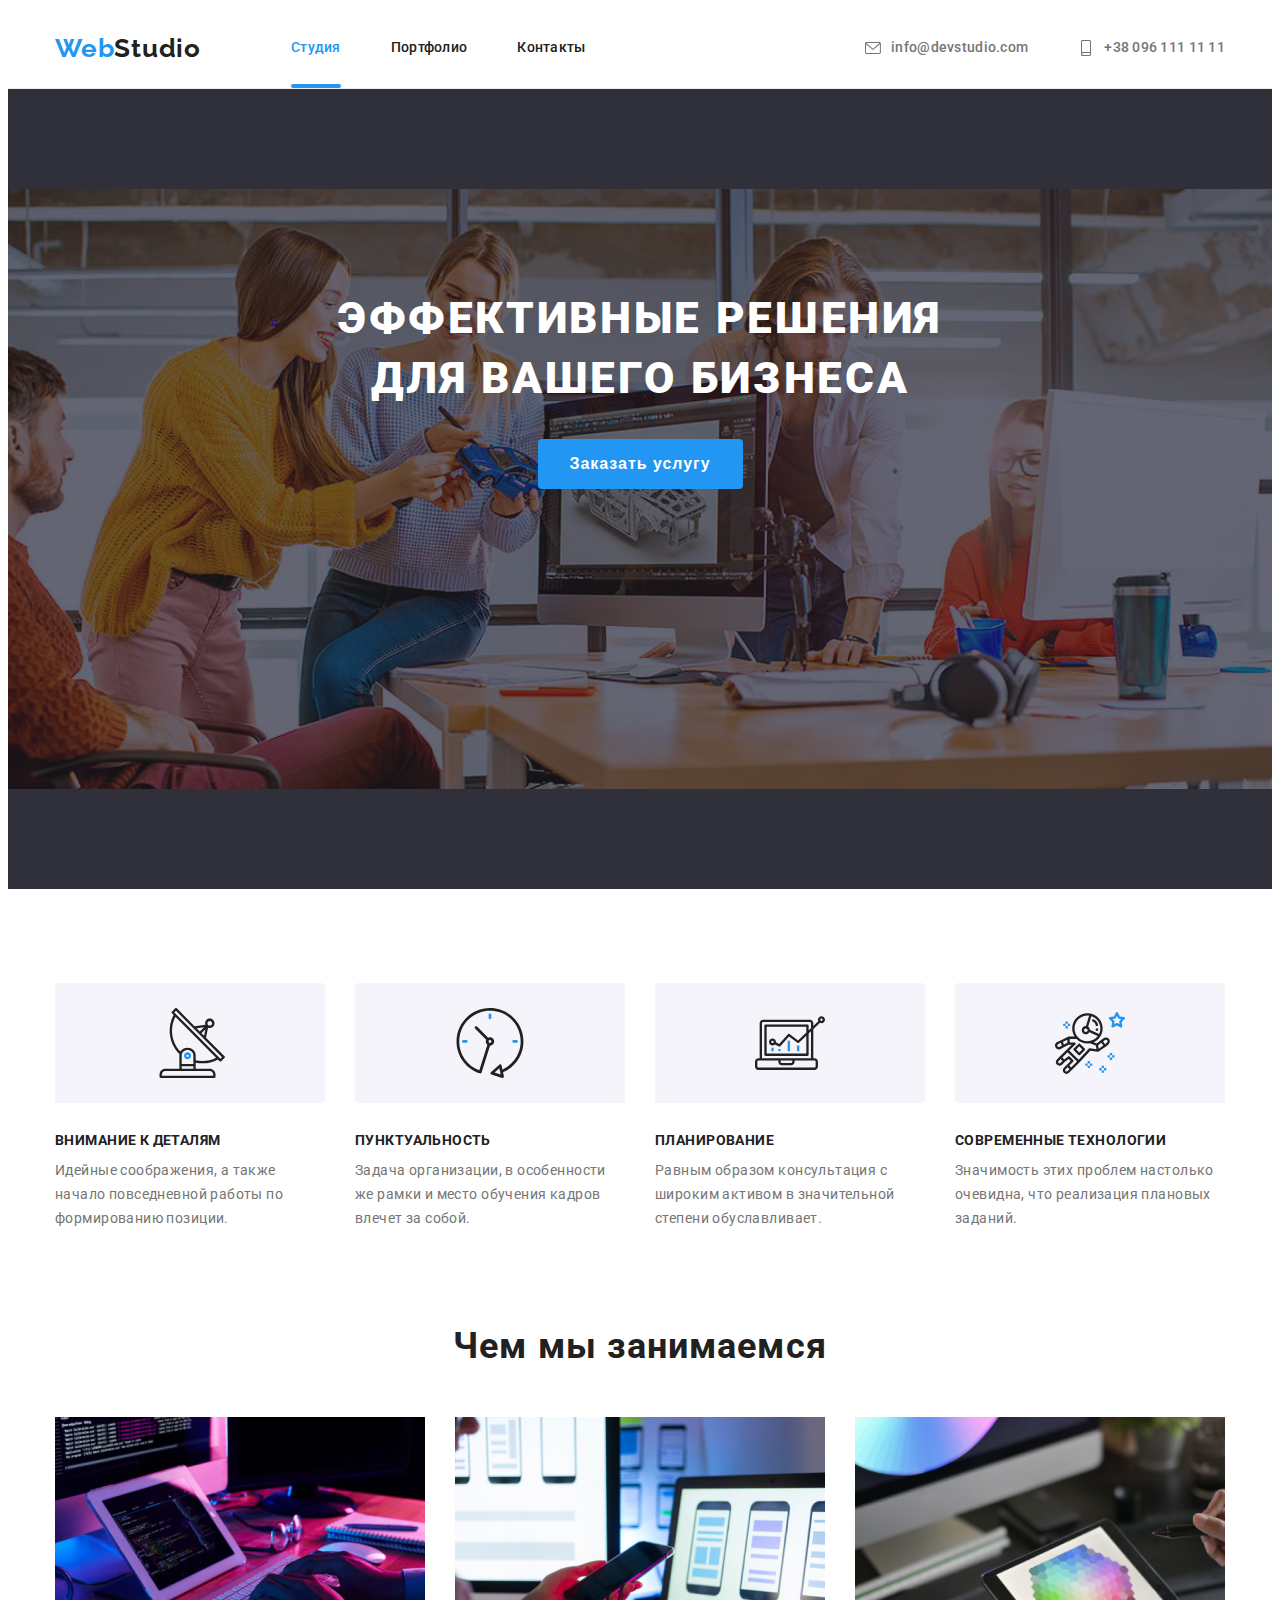
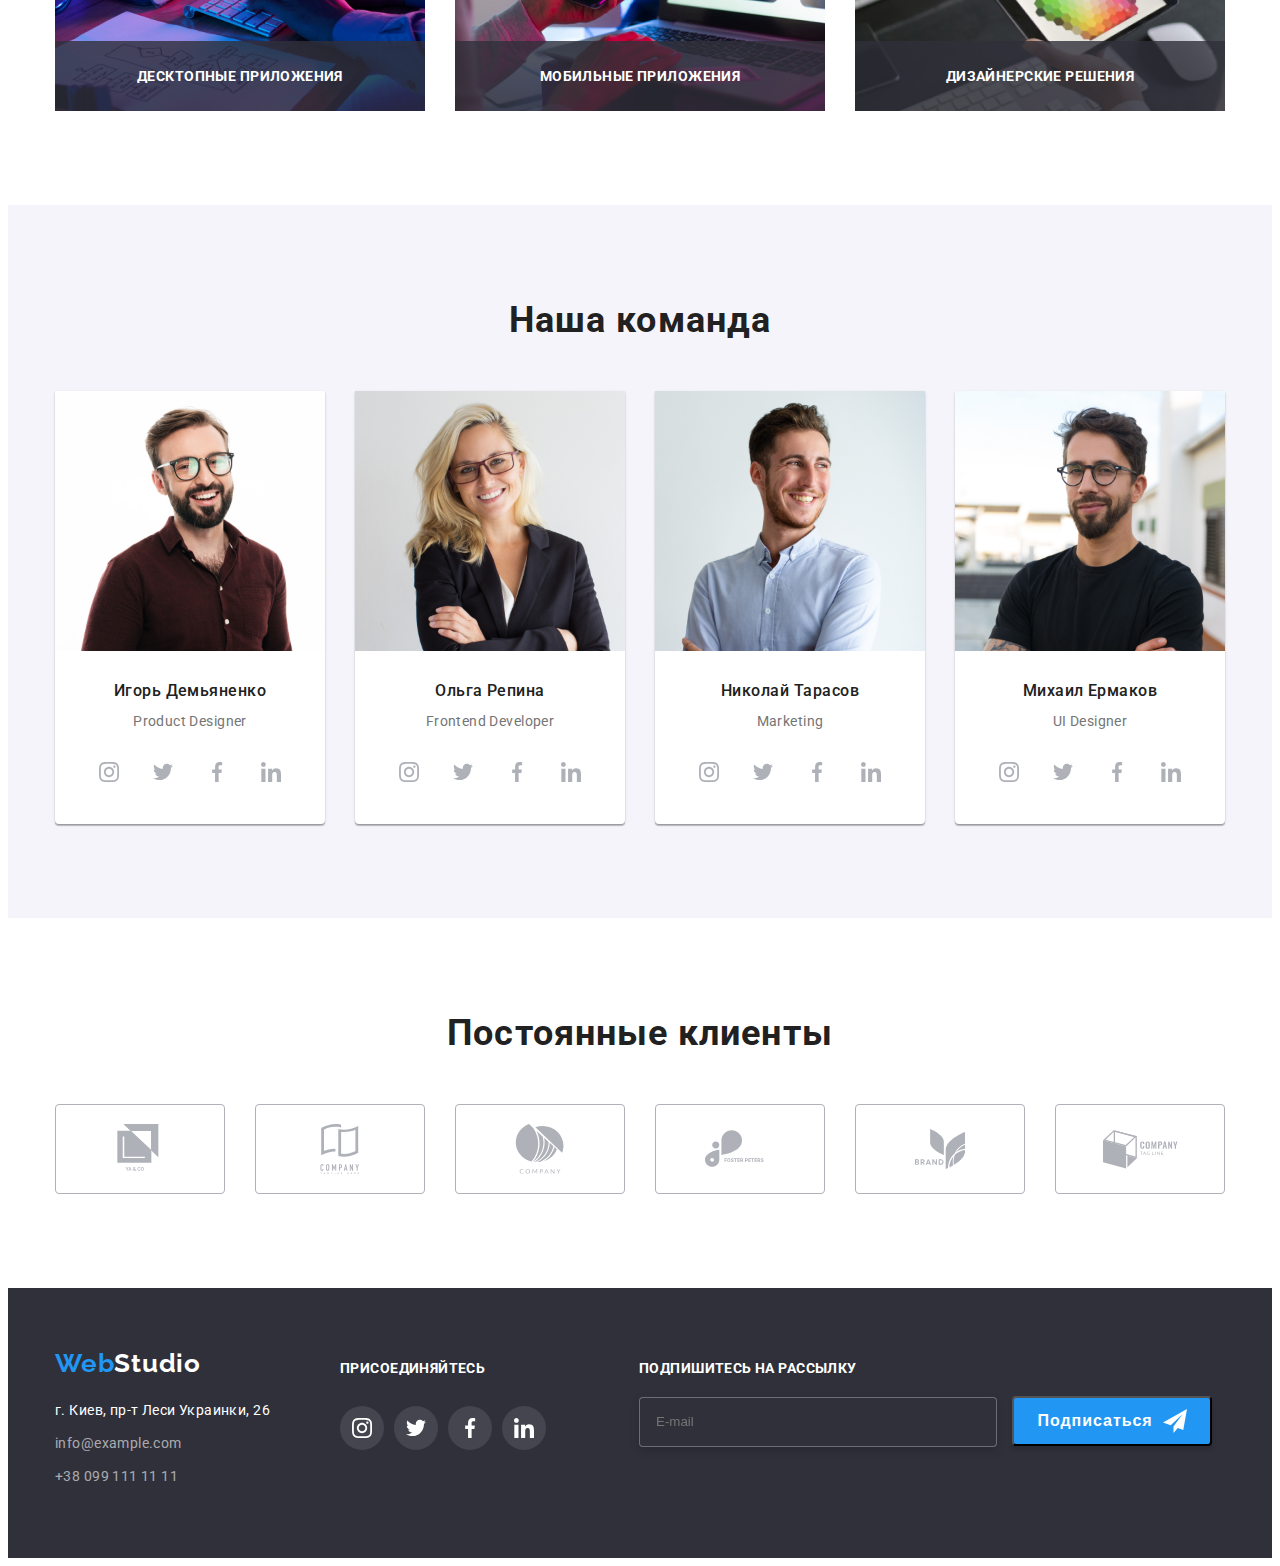
==== index.html @ d428b5b5 "створено репозиторій" ====
<!DOCTYPE html>
<html lang="ru">
<head>
    <meta charset="UTF-8">
    <meta name="viewport" content="width=device-width, initial-scale=1.0">
    <title lang="en">WebStudio</title>
    <link
    href="https://fonts.googleapis.com/css2?family=Raleway:wght@400;500;700&family=Roboto:wght@400;500;700;900&display=swap" 
    rel="stylesheet">
    <link rel="stylesheet" href="https://cdnjs.cloudflare.com/ajax/libs/modern-normalize/1.0.0/modern-normalize.min.css" integrity="sha512-ISS7cAi1PEhQ8jnbJpJZMd29NlhNj4AWYyLOSp2CE/CsHxTCu+r+t0D2yoJudVrd0/8fTVPUVDzY5Tvli75u/g==" crossorigin="anonymous" />
    <link rel="stylesheet" href="./css/main.min.css">
    
</head>
<body>
    <header class="container">
        <nav class="main-nav">
            <a href="./index.html" class="logo">
                <span lang="en" class="logo-title">Web</span>Studio
            </a>

        <ul class="site-nav list">
            <li class="item"> <a href="" class="link current">Студия</a></li>
            <li class="item"> <a href="./portfolio.html" class="link">Портфолио</a></li>
            <li class="item"> <a href="" class="link">Контакты</a></li>
        </ul>

        <ul class="contacts list">
            <li class="item"> <a href="mailto:info@devstudio.com" class="link">
                 <svg  class="contacts-icon">
                <use href="./images/sprite.svg#icon-letter"></use>
            </svg>info@devstudio.com</a> </li>

            <li class="item"> <a href="tel:+380961111111" class="link"> 
                <svg  class="contacts-icon">
                <use href="./images/sprite.svg#icon-smartphone"></use>
            </svg>
            +38 096 111 11 11</a> </li>
        </ul>
        </nav>
    </header>  

     <main>
   
        <section class="hero">
        <!-- <div class="container "> -->
            <h1 class="hero-title ">Эффективные решения для вашего бизнеса</h1>
        <button data-modal-open class="hero-button ">Заказать услугу</button>
        <!-- <button type="button" class="hero-button">Заказать услугу </button> -->
        <!-- </div> -->
        <div class="backdrop is-hidden" data-modal>
            <div class="modal">
                
        <button data-modal-close class="close-icon">
        
            <svg class="social-icon-x" >
                <use href="./images/close2.svg#icon-close"></use>
            </svg> 
      
        </button>

        <form class="form js-speaker-form">
            <h2 class="form-title">Оставьте свои данные, мы вам перезвоним</h2>
            
            <div class="form-field">
            <label for="name">Имя</label>
            <input  type="text" name="name" id="name" class="form-input">
            <svg class="form-name" >
                <use href="./images/symbol-form.svg#icon-person"></use>
            </svg>
            </div>

            <div class="form-field">         
            <label for="tel">Телефон</label>
            <input class="form-input" type="tel" name="tel" id="tel" >
            <svg class="form-name" >
                <use href="./images/symbol-form.svg#icon-phone"></use>
            </svg>
            </div>

            <div class="form-field">
            <label for="mail">Почта</label>
            <input class="form-input" type="email" name="mail" id="mail">
            <svg class="form-name" >
                <use href="./images/symbol-form.svg#icon-email"></use>
            </svg>
            </div>

            <div class="form-field">
            <label for="comment">Комментарий</label>
            <textarea class="comment" name="comment" id="comment" rows="8" placeholder="Введите текст"></textarea>
            </div>

            <div class="">
            
            <label class="label-check" for="policy">
                <input class="checkbox" type="checkbox" name="policy" id="policy" >
                <span class="icon-check"></span>
                Соглашаюсь с рассылкой и принимаю &nbsp <a href="" class="license-accept"> Условия договора</a> </label>
            </div>

            <button type="submit" class="hero-button ">Отправить</button>
        </form>
            </div>
        </div>
        </section>
   

    
    <section class="why">
        <div class="container">
        <!-- <h2>   </h2> -->
        <ul class="advantage">
            <li class="advantage-title">
                <div class="why-icon">
                <svg width="70" height="70">
                    <use href="./images/sprite.svg#icon-antenna"></use>
                </svg> 
            </div>
                <h3 class="section-title">Внимание к деталям</h3>
                <p>Идейные соображения, а также начало повседневной работы по формированию позиции.</p>
            </li>
            <li class="advantage-title">
                    <div class="why-icon">
                    <svg width="70" height="70">
                    <use href="./images/sprite.svg#icon-clock" ></use>
                </svg> 
            </div>
                <h3 class="section-title">Пунктуальность</h3>
                <p>Задача организации, в особенности же рамки и место обучения кадров влечет за собой.</p>
            </li>
                <li class="advantage-title">
                    <div class="why-icon">
                        <svg width="70" height="70">
                        <use href="./images/sprite.svg#icon-diagram"></use>
                    </svg>
                </div>
                <h3 class="section-title">Планирование</h3>
                <p>Равным образом консультация с широким активом в значительной степени обуславливает.</p>
            </li>
            <li class="advantage-title">
                <div class="why-icon">
                    <svg width="70" height="70">
                    <use href="./images/sprite.svg#icon-astronaut"></use>
                </svg>
            </div>
                <h3 class="section-title">Современные технологии</h3>
                <p>Значимость этих проблем настолько очевидна, что реализация плановых заданий.</p>
            </li>
        </ul>
    </div>
    </section>
    

    
    <section class="than">
        <div class="container">
        <h2 class="section-presentation">Чем мы занимаемся</h2>
        
        <ul class="work">
            <li class="work-title">
                <div class="team-img" >
                    <img src="./images/img1.jpg" alt="стол с компюьтером" width="370">
                <div>
                    <p class="work-title-p">Десктопные приложения</p>
                </div>
            </div> 
            </li>

            <li class="work-title">
                <div class="team-img" >
                    <img src="./images/img2.jpg" alt="стол с компюьтером" width="370">
                <div>
                    <p class="work-title-p">Мобильные приложения</p>
                </div>
            </div> 
            </li>

            <li class="work-title">
                <div class="team-img" >
                    <img src="./images/img3.jpg" alt="стол с компюьтером" width="370">
                <div>
                    <p class="work-title-p">Дизайнерские решения</p>
                </div>
            </div> 
            </li>
          
        </ul>
        </div>
    </section>
      

    
    <section class="section-team">
        <div class="container">
        <h2 class="section-presentation"> Наша команда</h2>
        
        <ul class="team">
            <li class="team-title">
                <img   src="./images/igor.jpg" alt="Игорь Демьяненко" width="270">
                <h3 class="person-team">Игорь Демьяненко</h3>
                <p lang="en">Product Designer</p>
               
                <ul class="list socials">
                    <li class="link social-item">
                         <a class="team-social-link" href="http://instagram.com/" target="_blank">
                           <svg class="social-icon">
                              <use href="./images/sprite.svg#icon-instagram"></use>
                        </svg>
                    </a></li>

                    <li class="link social-item">
                        <a class="team-social-link" href="http://twitter.com/" target="_blank">
                       <svg class="social-icon">
                           <use href="./images/sprite.svg#icon-twitter"></use>
                       </svg>
                   </a></li>
                   <li class="link social-item">
                    <a class="team-social-link" href="http://facebook.com/" target="_blank">
                   <svg class="social-icon">
                       <use href="./images/sprite.svg#icon-facebook"></use>
                   </svg>
               </a></li>
               <li class="link social-item">
                <a class="team-social-link" href="http://linkedin.com/" target="_blank">
               <svg class="social-icon">
                   <use href="./images/sprite.svg#icon-linkedin"></use>
               </svg>
           </a></li>
                   </ul>
            </li>
            <li class="team-title">
                <img src="./images/olga.jpg" alt="Ольга Репина" width="270">
                <h3 class="person-team">Ольга Репина</h3>
                <p lang="en">Frontend Developer</p>
                <ul class="list socials">
                    <li class="link social-item">
                         <a class="team-social-link" href="http://instagram.com/" target="_blank">
                        <svg class="social-icon">
                            <use href="./images/sprite.svg#icon-instagram"></use>
                        </svg>
                    </a></li>
                    <li class="link social-item">
                        <a class="team-social-link" href="http://twitter.com/" target="_blank">
                       <svg class="social-icon">
                           <use href="./images/sprite.svg#icon-twitter"></use>
                       </svg>
                   </a></li>
                   <li class="link social-item">
                    <a class="team-social-link" href="http://facebook.com/" target="_blank">
                   <svg class="social-icon">
                       <use href="./images/sprite.svg#icon-facebook"></use>
                   </svg>
               </a></li>
               <li class="link social-item">
                <a class="team-social-link" href="http://linkedin.com/" target="_blank">
               <svg class="social-icon">
                   <use href="./images/sprite.svg#icon-linkedin"></use>
               </svg>
           </a></li>
                   </ul>
            </li>
            <li class="team-title">
                <img src="./images/nikola.jpg" alt="Николай Тарасов" width="270">
                <h3 class="person-team">Николай Тарасов</h3>
                <p>Marketing</p>
                <ul class="list socials">
                    <li class="link social-item">
                         <a class="team-social-link" href="http://instagram.com/" target="_blank">
                        <svg class="social-icon">
                            <use href="./images/sprite.svg#icon-instagram"></use>
                        </svg>
                    </a></li>
                    <li class="link social-item">
                        <a class="team-social-link" href="http://twitter.com/" target="_blank">
                       <svg class="social-icon">
                           <use href="./images/sprite.svg#icon-twitter"></use>
                       </svg>
                   </a></li>
                   <li class="link social-item">
                    <a class="team-social-link" href="http://facebook.com/" target="_blank">
                   <svg class="social-icon">
                       <use href="./images/sprite.svg#icon-facebook"></use>
                   </svg>
               </a></li>
               <li class="link social-item">
                <a class="team-social-link" href="http://linkedin.com/" target="_blank">
               <svg class="social-icon">
                   <use href="./images/sprite.svg#icon-linkedin"></use>
               </svg>
           </a></li>
                   </ul>
            </li>
            <li class="team-title">
                <img src="./images/mihail.jpg" alt="Михаил Ермаков" width="270">
                <h3 class="person-team">Михаил Ермаков</h3>
                <p lang="en">UI Designer</p>
                <ul class="socials list">
                    <li class="link social-item">
                         <a class="team-social-link" href="http://instagram.com/" target="_blank">
                        <svg class="social-icon">
                            <use href="./images/sprite.svg#icon-instagram"></use>
                        </svg>
                    </a></li>
                    <li class="link social-item">
                        <a class="team-social-link" href="http://twitter.com/" target="_blank">
                       <svg class="social-icon">
                           <use href="./images/sprite.svg#icon-twitter"></use>
                       </svg>
                   </a></li>
                   <li class="link social-item">
                    <a class="team-social-link" href="http://facebook.com/" target="_blank">
                   <svg class="social-icon">
                       <use href="./images/sprite.svg#icon-facebook"></use>
                   </svg>
               </a></li>
               <li class="link social-item">
                <a class="team-social-link" href="http://linkedin.com/" target="_blank">
               <svg class="social-icon">
                   <use href="./images/sprite.svg#icon-linkedin"></use>
               </svg>
           </a></li>
                   </ul>
            </li>
            
        </ul>
        </div> 
    </section>

    <section class="section-clients">
        <div class="container">
            <h2 class="section-presentation"> Постоянные клиенты</h2>
    <ul class="clients">
        <li class="clients-title">    
            <a  class="clients-icon" href="http://privat24.ua" target="_blank" rel="noopener noreferrer Nofollow">       
            <svg class="company" width="50" height="50">
               <use href="./images/sprite.svg#icon-logo1"></use>
            </svg>
        </a></li>
          <li class="clients-title">
              <a class="clients-icon" href="https://www.ukr.net" target="_blank" rel="noopener noreferrer Nofollow">
            <svg class="company" width="50" height="50">
                <use href="./images/sprite.svg#icon-logo2"></use>
            </svg>
        </a></li>
         <li class="clients-title">
               <a class="clients-icon" href="https://github.com" target="_blank" rel="noopener noreferrer Nofollow">
            <svg class="company"  width="50" height="50">
                <use href="./images/sprite.svg#icon-logo3"></use>
            </svg>
                </a></li>
          <li class="clients-title">
              <a class="clients-icon" href="https://rezka.ag" target="_blank" rel="noopener noreferrer Nofollow">
            <svg class="company" width="70" height="70">
                <use href="./images/sprite.svg#icon-logo4"></use>
            </svg>
        </a></li>
          <li class="clients-title">
              <a class="clients-icon" href="https://www.youtube.com" target="_blank" rel="noopener noreferrer Nofollow">
            <svg class="company" width="50" height="50">
                <use href="./images/sprite.svg#icon-logo5"></use>
            </svg>
        </a></li>
          <li class="clients-title">
              <a class="clients-icon" href="https://www.figma.com" target="_blank" rel="noopener noreferrer Nofollow">
            <svg class="company"  width="75" height="75">
                <use href="./images/sprite.svg#icon-logo6"></use>
            </svg>
       </a> </li>
    </ul>
</div> 
</section>
        </main>    

    <footer>
        <div class="wrapper">
            <div>
         <a href="./index.html" class="logo-footer">
             <span lang="en" class="logo-title">Web</span>Studio
         </a>
      
         <ul class="contacts-footer">
             <li class="contacts"> <a href="https://goo.gl/maps/4oX4Q9gGULkFXjCa9" target="_blank" rel="noopener noreferrer Nofollow" class="link-adress">г. Киев, пр-т Леси Украинки, 26</a> </li>
             <li class="contacts"> <a href="mailto:info@example.com" class="link-footer">info@example.com</a> </li>
             <li class="contacts"> <a href="tel:+380991111111" class="link-footer">+38 099 111 11 11</a> </li>
         </ul>
        </div>
         <div class="join-to">
            <p class="join">присоединяйтесь</p>
            <ul class="social-footer list">
                <li> <a class="footer-icons" href="http://instagram.com/" target="_blank" rel="noopener noreferrer Nofollow">
                 <svg class="social-icon">
                     <use href="./images/sprite.svg#icon-instagram"></use>
                 </svg>
                </a>
                </li>
                <li> <a class="footer-icons" href="http://twitter.com/" target="_blank" rel="noopener noreferrer Nofollow">
                 <svg class="social-icon">
                     <use href="./images/sprite.svg#icon-twitter"></use>
                 </svg>
                </a>
                </li>
                <li> <a class="footer-icons" href="http://facebook.com/" target="_blank" rel="noopener noreferrer Nofollow">
                 <svg class="social-icon">
                     <use href="./images/sprite.svg#icon-facebook"></use>
                 </svg>
                </a>
                </li>
                <li> <a class="footer-icons" href="http://linkedin.com/" target="_blank" rel="noopener noreferrer Nofollow">
                 <svg class="social-icon">
                     <use href="./images/sprite.svg#icon-linkedin"></use>
                 </svg>
                </a>
                </li>
            </ul>
        </div>
        <div class="subscribe">
            <p class="join">Подпишитесь на рассылку</p>
            
                <input class="subscribe-email" type="email" name="mail"  placeholder="E-mail">
                <button type="submit" class="subscribe-button ">Подписаться &nbsp <svg class="subscribe-name" width="24" height="24" >
                    <use href="./images/symbol-form.svg#icon-send"></use>
                </svg> 
          </button>
        </div>

   </div>

   
     </footer>
     <script src="./js/modal.js"></script>
</body>
</html>
---- css/main.min.css ----
body{background-color:#fff;color:#757575;font-family:Roboto, sans-serif;font-style:normal;font-weight:normal;font-size:14px;line-height:1.71;letter-spacing:0.03em}header{height:80px}main{border-top:1px solid #ECECEC}a{text-decoration:none}ul{list-style:none;margin-top:0px;margin-bottom:0px;padding-left:0px}footer{background-color:#2F303A;display:-webkit-box;display:-ms-flexbox;display:flex;padding-top:60px;padding-bottom:60px}h1,h2,h3{margin:0}h1{width:696px;text-align:center}img{display:block}.list{padding:0px;margin:0px;list-style:none}p{margin-top:0px;margin-bottom:0px}.container{width:1170px;margin:0 auto}.container.portfolio-nav.centred{-webkit-box-pack:center;-ms-flex-pack:center;justify-content:center}.main-nav{display:-webkit-box;display:-ms-flexbox;display:flex;-webkit-box-align:center;-ms-flex-align:center;align-items:center}.site-nav{display:-webkit-box;display:-ms-flexbox;display:flex;margin-left:90px}.site-nav .item+.item{margin-left:50px}.site-nav .link{display:block;padding-top:32px;padding-bottom:32px;color:#212121;font-style:normal;font-weight:500;font-size:14px;line-height:1.14;letter-spacing:0.02em}.site-nav .link:hover,.site-nav .link:focus{color:#2196f3}.site-nav .link.current{color:#2196f3}.link:hover,.link:focus{fill:#2196f3}.item .current::after{content:"";position:absolute;display:block;margin-top:28px;width:100%;height:4px;border-radius:2px;background-color:#2196f3}.item .link{display:block;-webkit-box-align:center;-ms-flex-align:center;align-items:center;-webkit-box-pack:center;-ms-flex-pack:center;justify-content:center}.item .current{position:relative}.container{width:1170px;margin:0 auto}.container.portfolio-nav.centred{-webkit-box-pack:center;-ms-flex-pack:center;justify-content:center}.portfolio-work{font-style:normal;font-weight:normal;font-size:16px;line-height:1.87;letter-spacing:0.03em}.portfolio-title{color:#221e1e;font-style:normal;font-weight:bold;font-size:18px;line-height:2;letter-spacing:0.06em}.portfolio-container{display:-webkit-box;display:-ms-flexbox;display:flex;-ms-flex-wrap:wrap;flex-wrap:wrap;padding:0px;margin-bottom:94px}.portfolio-name{padding:20px 24px}.portfolio-element{width:370px;margin-right:30px;margin-bottom:30px;border:1px solid #EEEEEE}.portfolio-element:nth-child(3n){margin-right:0}.portfolio-element:hover,.portfolio-element:focus{-webkit-box-shadow:0px 1px 1px rgba(0,0,0,0.12),0px 4px 4px rgba(0,0,0,0.06),1px 4px 6px rgba(0,0,0,0.16);box-shadow:0px 1px 1px rgba(0,0,0,0.12),0px 4px 4px rgba(0,0,0,0.06),1px 4px 6px rgba(0,0,0,0.16)}.portfolio-element:hover .portfolio-text,.portfolio-element:focus .portfolio-text{-webkit-transform:translateX(0);transform:translateX(0)}.portfolio-img{width:100%;position:relative;overflow:hidden}.portfolio-text{display:inline-block;content:"";position:absolute;top:0;left:0;width:100%;height:100%;background-color:#2196f3;opacity:1;-webkit-transform:translateY(100%);transform:translateY(100%);-webkit-transition-duration:250ms;transition-duration:250ms;-webkit-transition-timing-function:cubic-bezier(0.4, 0, 0.2, 1);transition-timing-function:cubic-bezier(0.4, 0, 0.2, 1);font-style:normal;font-weight:normal;font-size:18px;line-height:1.56;letter-spacing:0.03em;padding:63px 24px;color:#fff}.menu-portfolio{display:-webkit-box;display:-ms-flexbox;display:flex;-webkit-box-pack:center;-ms-flex-pack:center;justify-content:center;padding-top:94px;padding-bottom:50px}.menu-portfolio .menu-button+.menu-button{margin-left:8px}.button-portfolio{line-height:26px;display:inline-block;border-radius:4px;border:1px transparent;padding:6px 22px;color:#212121;background-color:#f5f4fa;font-style:normal;font-weight:500;font-size:14px;letter-spacing:0.02em}.button-portfolio:hover,.button-portfolio:focus{color:#fff;background-color:#2196f3}.button{padding:0;border:none}.section-portfolio{color:#757575;overflow:hidden}.logo{color:#212121;font-family:Raleway, sans-serif;font-style:normal;font-weight:bold;font-size:26px;line-height:1.19;letter-spacing:0.03em}.logo-title{color:#2196f3}.logo-footer{color:#fff;font-family:Raleway, sans-serif;font-style:normal;font-weight:bold;font-size:26px;line-height:1.19;letter-spacing:0.03em;display:block;padding-bottom:20px}.join-to{display:inline-block;padding-top:12px;padding-left:70px}.join{font-style:normal;font-weight:bold;font-size:14px;line-height:16px;letter-spacing:0.03em;text-transform:uppercase;padding-bottom:20px;color:#fff}.social-footer{display:-webkit-box;display:-ms-flexbox;display:flex;padding:0;margin-top:10px;margin-bottom:0}.social-footer li:not(:last-child){margin-right:10px}.footer-icons{width:44px;height:44px;display:-webkit-inline-box;display:-ms-inline-flexbox;display:inline-flex;border-radius:50%;background-color:rgba(255,255,255,0.1);-webkit-transition-property:background-color;transition-property:background-color;-webkit-transition-duration:250ms;transition-duration:250ms;-webkit-transition-timing-function:cubic-bezier(0.4, 0, 0.2, 1);transition-timing-function:cubic-bezier(0.4, 0, 0.2, 1)}.footer-icons .social-icon{fill:#fff}.footer-icons:hover,.footer-icons:focus{background-color:#2196F3}.subscribe{display:inline-block;padding-top:12px;padding-left:93px}.subscribe-email{width:358px;height:50px;padding-left:16px;background:#2f303a;border:1px solid rgba(255,255,255,0.3);-webkit-box-sizing:border-box;box-sizing:border-box;-webkit-filter:drop-shadow(0px 4px 4px rgba(0,0,0,0.15));filter:drop-shadow(0px 4px 4px rgba(0,0,0,0.15));border-radius:4px;color:rgba(255,255,255,0.6)}.subscribe-button{display:-webkit-inline-box;display:-ms-inline-flexbox;display:inline-flex;width:200px;height:50px;margin-left:12px;font-weight:700;font-size:16px;line-height:1.87;-webkit-box-pack:center;-ms-flex-pack:center;justify-content:center;-webkit-box-align:center;-ms-flex-align:center;align-items:center;text-align:center;letter-spacing:0.06em;color:#fff;background-position:160px center;background:#2196F3;-webkit-box-shadow:0px 4px 4px rgba(0,0,0,0.15);box-shadow:0px 4px 4px rgba(0,0,0,0.15);border-radius:4px}.subscribe-name{display:inline-block;width:24px;height:24px;-webkit-box-align:center;-ms-flex-align:center;align-items:center;text-align:center}.contacts{display:-webkit-box;display:-ms-flexbox;display:flex;margin-left:auto;-webkit-transition-property:background-color;transition-property:background-color;-webkit-transition-duration:2500ms;transition-duration:2500ms;-webkit-transition-timing-function:cubic-bezier(0.4, 0, 0.2, 1);transition-timing-function:cubic-bezier(0.4, 0, 0.2, 1)}.contacts .link{display:-webkit-box;display:-ms-flexbox;display:flex;color:#757575;font-style:normal;font-weight:500;font-size:14px;line-height:1.14;letter-spacing:0.02em}.contacts .link-footer{display:block;font-style:normal;font-weight:normal;padding-top:9px;font-size:14px;line-height:1.71;letter-spacing:0.03em;color:rgba(255,255,255,0.6)}.contacts .link-adress{display:block;color:#fff;font-style:normal;font-weight:normal;font-size:14px;line-height:1.71;letter-spacing:0.03em}.contacts .item+.item{margin-left:50px}.contacts .link-adress:hover,.contacts .link-adress:focus,.contacts .link-footer:hover,.contacts .link-footer:focus,.contacts .link:hover,.contacts .link:focus{color:#2196f3}.contacts .link .contacts-icon:hover,.contacts .link .contacts-icon:focus{color:#2196f3}.contacts-icon{width:16px;height:16px;margin-right:10px;fill:currentColor}.contacts-footer{display:block;-webkit-box-orient:vertical;-webkit-box-direction:normal;-ms-flex-direction:column;flex-direction:column;margin-bottom:9px}.hero{background-color:#2F303A;text-align:center;padding-top:200px;height:600px;background-image:-webkit-gradient(linear, left top, right top, from(rgba(47,48,58,0.4)), to(rgba(47,48,58,0.4))),url(../images/hero.jpg);background-image:linear-gradient(to right, rgba(47,48,58,0.4), rgba(47,48,58,0.4)),url(../images/hero.jpg);background-repeat:no-repeat;background-position:center}.hero-title{font-family:Roboto;font-style:normal;font-weight:900;font-size:44px;line-height:1.36;margin:auto;text-align:center;letter-spacing:0.06em;text-transform:uppercase;color:#fff}.hero-title.centred{text-align:center}.backdrop{position:fixed;top:0;left:0;width:100%;height:100%;background-color:rgba(0,0,0,0.2);z-index:3}.backdrop.is-hidden{opacity:0;pointer-events:none}.modal{position:absolute;top:50%;left:50%;-webkit-transform:translate(-50%, -50%);transform:translate(-50%, -50%);z-index:9.99;width:528px;height:581px;background:#fff;-webkit-box-shadow:0px 1px 3px rgba(0,0,0,0.12),0px 1px 1px rgba(0,0,0,0.14),0px 2px 1px rgba(0,0,0,0.2);box-shadow:0px 1px 3px rgba(0,0,0,0.12),0px 1px 1px rgba(0,0,0,0.14),0px 2px 1px rgba(0,0,0,0.2);border-radius:4px;padding-top:40px}.close-icon{display:-webkit-box;display:-ms-flexbox;display:flex;position:absolute;top:8px;right:8px;width:30px;height:30px;background-color:#fff;border:1px solid rgba(0,0,0,0.1);border-radius:50%;cursor:pointer;padding:0;-webkit-box-align:center;-ms-flex-align:center;align-items:center;-webkit-box-pack:center;-ms-flex-pack:center;justify-content:center}.close-icon:hover .social-icon-x,.close-icon:focus .social-icon-x{fill:#2196f3}.form-title{font-style:normal;font-weight:bold;font-size:20px;line-height:23px;text-align:center;letter-spacing:0.03em;color:#212121;margin-bottom:12px}.form-field{display:-webkit-box;display:-ms-flexbox;display:flex;-webkit-box-orient:vertical;-webkit-box-direction:normal;-ms-flex-direction:column;flex-direction:column;margin-left:41px;margin-right:39px;margin-bottom:10px}.form-field label{display:-webkit-box;display:-ms-flexbox;display:flex;font-size:12px;line-height:14px;letter-spacing:0.01em;margin-bottom:4px}.form-field input{display:-webkit-box;display:-ms-flexbox;display:flex;font-size:12px;line-height:14px;letter-spacing:0.01em;margin-bottom:4px;height:40px;border:1px solid rgba(33,33,33,0.2);-webkit-box-sizing:border-box;box-sizing:border-box;border-radius:4px}.form-field input:hover,.form-field input:focus{border:1px solid #2196f3}.form-field:hover .form-name{fill:#2196f3}.comment{height:96px;padding:12px 16px;font-weight:normal;font-size:14px;line-height:16px;letter-spacing:0.01em;resize:none;outline:none;border:1px solid rgba(33,33,33,0.2);-webkit-box-sizing:border-box;box-sizing:border-box;border-radius:4px}.comment:hover,.comment:focus{border:1px solid #2196f3}.social-icon-x{background:#fff;width:18px;height:18px}.checkbox{position:absolute;width:1px;height:1px;margin:-1px;padding:0;overflow:hidden;border:0;clip:rect(0 0 0 0)}.checkbox:checked+.icon-check{border-color:transparent;background:#2196f3;background-image:url("../images/check.svg");background-size:contain;background-origin:border-box}.label-check{display:-webkit-box;display:-ms-flexbox;display:flex;margin-top:20px;-webkit-box-align:center;-ms-flex-align:center;align-items:center;-webkit-box-pack:center;-ms-flex-pack:center;justify-content:center}.icon-check{display:inline-block;width:15px;height:15px;border-radius:2px;margin-right:9px;border:2px solid #212121}.license-accept{font-style:normal;font-weight:normal;font-size:14px;line-height:1.71;letter-spacing:0.03em;text-decoration:underline;color:#2196f3}.form-name{width:18px;height:18px;position:absolute;-webkit-transform:translate(30%, 160%);transform:translate(30%, 160%)}.form-input{border:1px solid rgba(33,33,33,0.2);padding-left:35px;outline:none}.form-input:focus{border:1px solid #2196f3}.form-input:focus+.form-name{fill:#2196f3}.why{padding-top:94px}.why-we{width:270px;height:120px;display:-webkit-box;display:-ms-flexbox;display:flex;border-radius:4px;background:#fff;-webkit-box-align:center;-ms-flex-align:center;align-items:center;-webkit-box-pack:center;-ms-flex-pack:center;justify-content:center}.why-icon{width:270px;height:120px;background:#f5f4fa;border-radius:4px;display:-webkit-box;display:-ms-flexbox;display:flex;-webkit-box-align:center;-ms-flex-align:center;align-items:center;-webkit-box-pack:center;-ms-flex-pack:center;justify-content:center}.section-title{color:#212121;font-style:normal;font-weight:bold;font-size:14px;line-height:1.14;letter-spacing:0.03em;text-transform:uppercase;margin-top:30px;margin-bottom:10px}.section-title.centred{text-align:center}.advantage{display:-webkit-box;display:-ms-flexbox;display:flex}.advantage-title{margin-right:30px}.advantage-title:last-child{margin-right:0px}.hero-button{display:inline-block;border-radius:4px;border:1px transparent;padding:10px 32px 10px 32px;min-width:200px;color:#fff;background-color:#2196f3;font-style:normal;font-weight:bold;-webkit-box-sizing:border-box;box-sizing:border-box;font-size:16px;line-height:1.87;text-align:center;letter-spacing:0.06em;margin-top:30px;margin-bottom:200px}.than{padding-top:94px;padding-bottom:94px}.work{display:-webkit-box;display:-ms-flexbox;display:flex}.section-presentation{color:#212121;font-style:normal;font-weight:bold;font-size:36px;line-height:1.17;text-align:center;letter-spacing:0.03em;padding-bottom:50px}.work-title{margin-right:30px;padding-left:0px;display:block}.work-title-p{font-weight:700;font-size:14px;line-height:1.142;text-align:center;letter-spacing:0.03em;text-transform:uppercase;color:#fff;position:absolute;left:0;bottom:0;width:100%;padding-top:27px;padding-bottom:27px;background-color:rgba(47,48,58,0.8)}.team{display:-webkit-box;display:-ms-flexbox;display:flex;background-color:#f5f4fa}.person-team{font-family:Roboto;font-style:normal;font-weight:500;font-size:16px;line-height:19px;text-align:center;letter-spacing:0.03em;color:#212121;padding-top:30px;padding-bottom:10px}.section-team{background-color:#f5f4fa;padding-bottom:94px;padding-top:94px}.social-link:focus{-webkit-box-shadow:0px 1px 1px rgba(0,0,0,0.12),0px 4px 4px rgba(0,0,0,0.06),1px 4px 6px rgba(0,0,0,0.16);box-shadow:0px 1px 1px rgba(0,0,0,0.12),0px 4px 4px rgba(0,0,0,0.06),1px 4px 6px rgba(0,0,0,0.16)}.team-img{position:relative}.team-title{width:370px;margin-right:30px;text-align:center;background:#fff;-webkit-box-shadow:0px 1px 3px rgba(0,0,0,0.12),0px 1px 1px rgba(0,0,0,0.14),0px 2px 1px rgba(0,0,0,0.2);box-shadow:0px 1px 3px rgba(0,0,0,0.12),0px 1px 1px rgba(0,0,0,0.14),0px 2px 1px rgba(0,0,0,0.2);border-radius:0px 0px 4px 4px;padding-bottom:30px}.team-title:last-child{margin-right:0px}.socials{display:-webkit-inline-box;display:-ms-inline-flexbox;display:inline-flex;-webkit-box-pack:center;-ms-flex-pack:center;justify-content:center;margin-top:16px}.socials li:not(:last-child){margin-right:10px}.team-social-link{width:44px;height:44px;display:-webkit-inline-box;display:-ms-inline-flexbox;display:inline-flex;border-radius:50%;background-color:#fff;color:#AFB1B8;-webkit-transition-property:background-color;transition-property:background-color;-webkit-transition-duration:250ms;transition-duration:250ms;-webkit-transition-timing-function:cubic-bezier(0.4, 0, 0.2, 1);transition-timing-function:cubic-bezier(0.4, 0, 0.2, 1)}.team-social-link:hover .social-icon,.team-social-link:focus .social-icon{fill:#fff}.team-social-link:hover,.team-social-link:focus{background-color:#2196f3}.cocial-item:not(:last-child){margin-right:10px}.social-icon{width:20px;height:20px;margin:auto;fill:currentColor;-webkit-transition-property:fill;transition-property:fill;-webkit-transition-duration:250ms;transition-duration:250ms;-webkit-transition-timing-function:cubic-bezier(0.4, 0, 0.2, 1);transition-timing-function:cubic-bezier(0.4, 0, 0.2, 1)}.section-clients{padding-bottom:94px;padding-top:94px}.clients{display:-webkit-box;display:-ms-flexbox;display:flex;-webkit-box-sizing:border-box;box-sizing:border-box}.clients-icon{width:170px;height:90px;border:1px solid #AFB1B8;-webkit-box-sizing:border-box;box-sizing:border-box;display:-webkit-box;display:-ms-flexbox;display:flex;border-radius:4px;background:#fff;margin-right:30px;-webkit-box-align:center;-ms-flex-align:center;align-items:center;-webkit-box-pack:center;-ms-flex-pack:center;justify-content:center;-webkit-transition-property:border-color;transition-property:border-color;-webkit-transition-duration:250ms;transition-duration:250ms;-webkit-transition-timing-function:cubic-bezier(0.4, 0, 0.2, 1);transition-timing-function:cubic-bezier(0.4, 0, 0.2, 1)}.clients-icon:hover,.clients-icon:focus{border-color:#2196f3}.clients-icon:hover .company,.clients-icon:focus .company{fill:#2196f3}.company{fill:#AFB1B8;-webkit-transition-property:fill;transition-property:fill;-webkit-transition-duration:250ms;transition-duration:250ms;-webkit-transition-timing-function:cubic-bezier(0.4, 0, 0.2, 1);transition-timing-function:cubic-bezier(0.4, 0, 0.2, 1)}.wrapper{display:-webkit-box;display:-ms-flexbox;display:flex;width:1170px;margin:0 auto}
/*# sourceMappingURL=main.min.css.map */
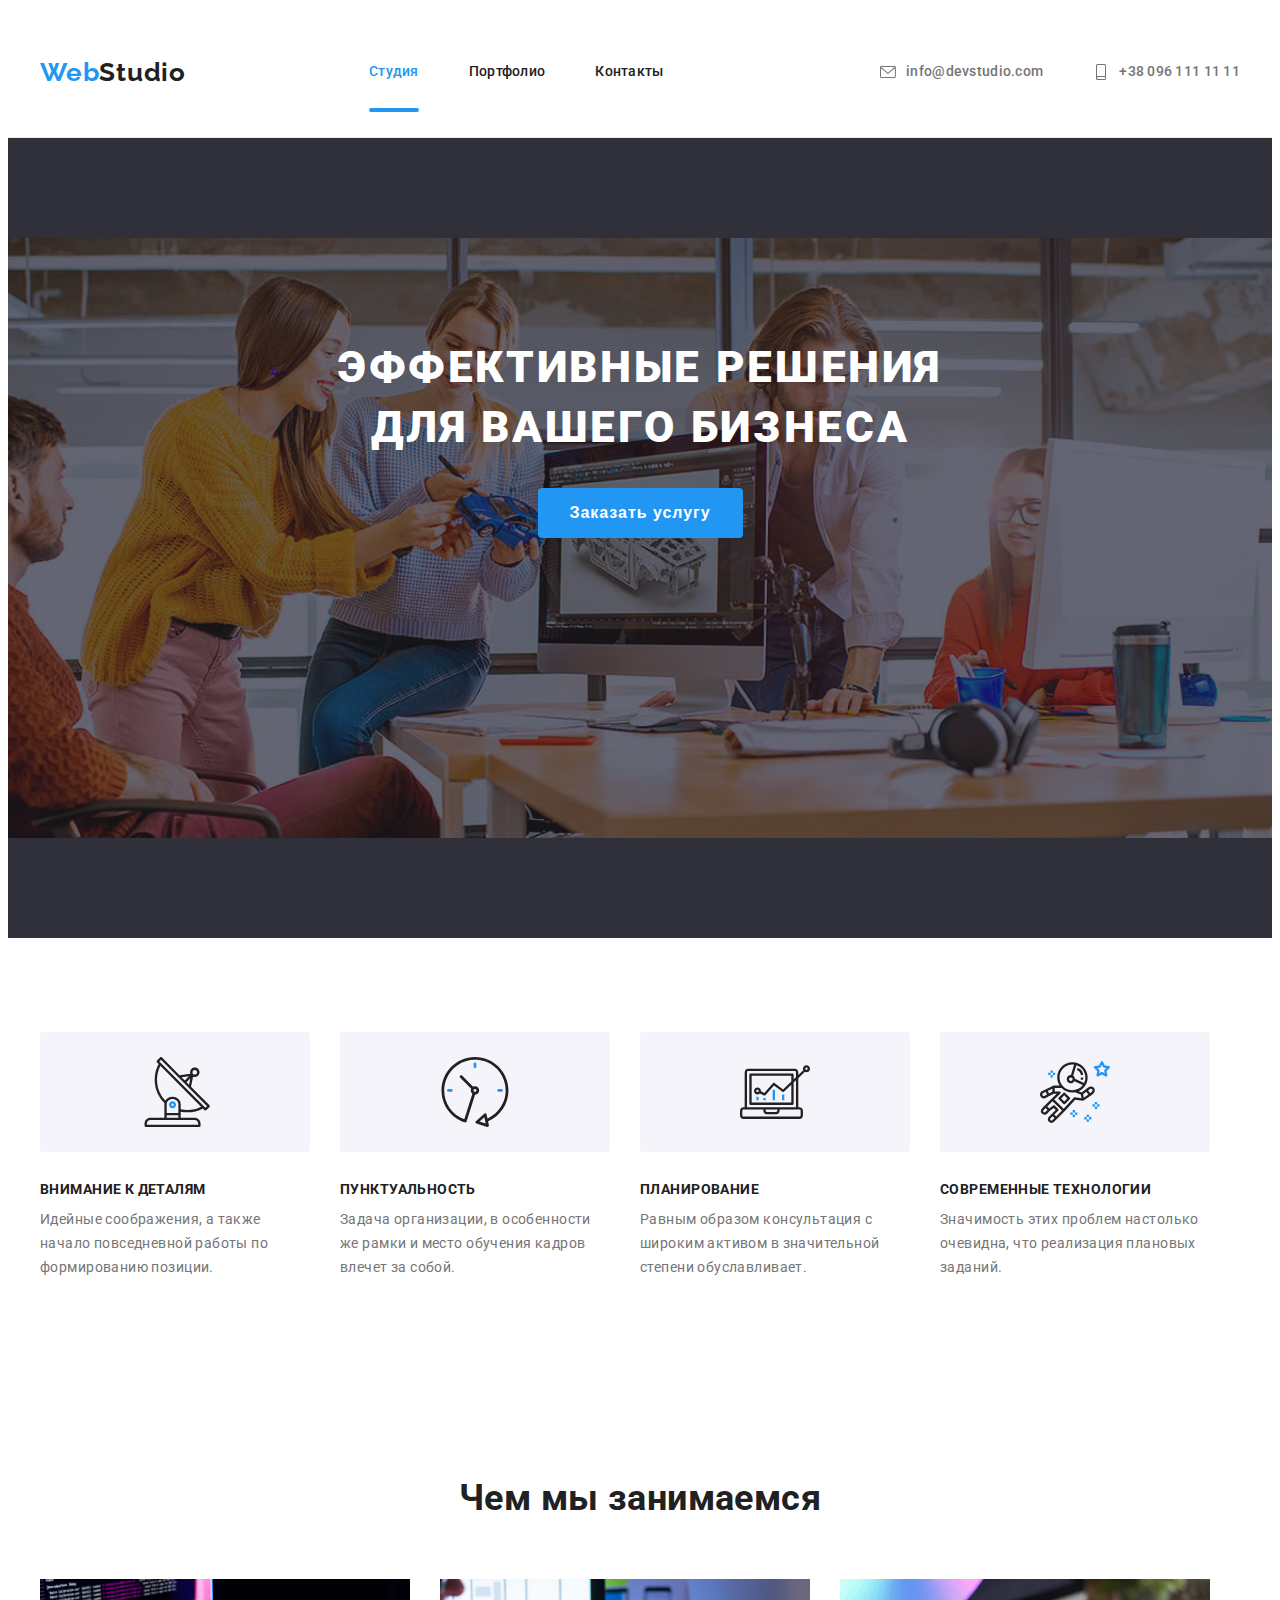
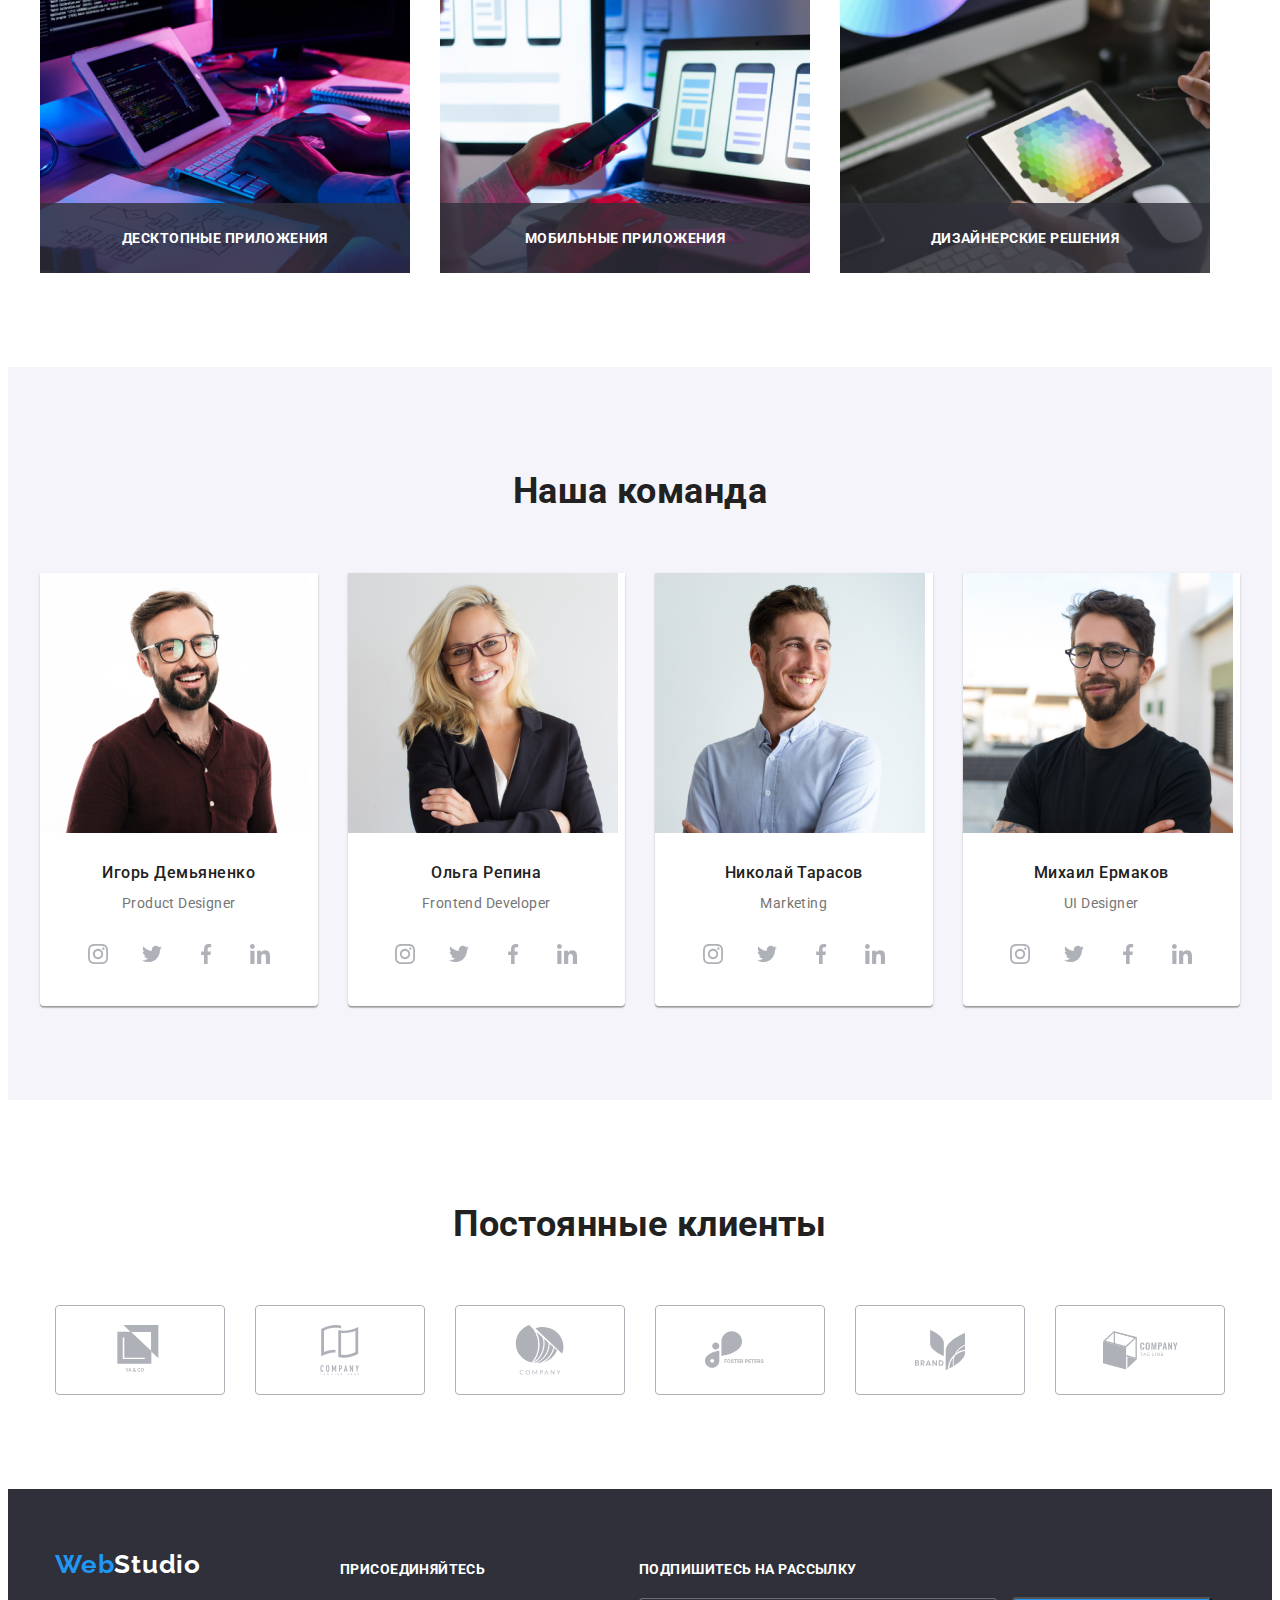
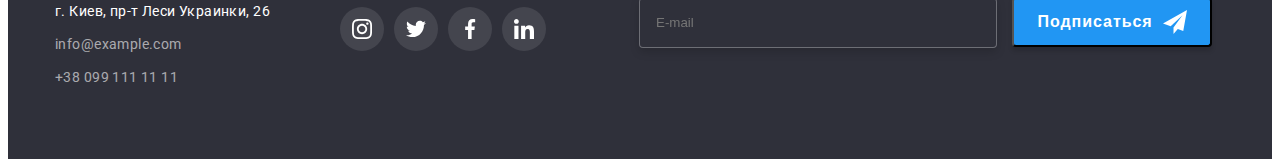
==== commit 04b7f0ba: "створено брейпойнти" ====
--- a/index.html
+++ b/index.html
@@ -1,4 +1,4 @@
-<!DOCTYPE html>
+  <!DOCTYPE html>
 <html lang="ru">
 <head>
     <meta charset="UTF-8">
@@ -12,12 +12,21 @@
     
 </head>
 <body>
-    <header class="container">
+    <header class="header-page">
+        <div class="container">
         <nav class="main-nav">
             <a href="./index.html" class="logo">
                 <span lang="en" class="logo-title">Web</span>Studio
             </a>
 
+            <button type="button" class="menu-btn" aria-expanded="false" data-menu-button>
+                <svg width="40" height="40" aria-label="Переключатель мобильного меню">
+                    <use class="icon-menu" href="./images/mobile-symbol.svg#icon-menu_40px"></use>
+                    <use class="icon-cross" href="./images/mobile-symbol.svg#icon-close_40px"></use>             
+                </svg>
+            </button>
+            
+            <div class="menu-container" id="menu-container" data-menu>
         <ul class="site-nav list">
             <li class="item"> <a href="" class="link current">Студия</a></li>
             <li class="item"> <a href="./portfolio.html" class="link">Портфолио</a></li>
@@ -36,17 +45,19 @@
             </svg>
             +38 096 111 11 11</a> </li>
         </ul>
+    </div>
         </nav>
+    </div>
     </header>  
 
      <main>
    
         <section class="hero">
-        <!-- <div class="container "> -->
+     <div class="container "> 
             <h1 class="hero-title ">Эффективные решения для вашего бизнеса</h1>
         <button data-modal-open class="hero-button ">Заказать услугу</button>
         <!-- <button type="button" class="hero-button">Заказать услугу </button> -->
-        <!-- </div> -->
+        
         <div class="backdrop is-hidden" data-modal>
             <div class="modal">
                 
@@ -101,6 +112,7 @@
             <button type="submit" class="hero-button ">Отправить</button>
         </form>
             </div>
+        </div>
         </div>
         </section>
    
--- a/css/main.min.css
+++ b/css/main.min.css
@@ -1,2 +1,2 @@
-body{background-color:#fff;color:#757575;font-family:Roboto, sans-serif;font-style:normal;font-weight:normal;font-size:14px;line-height:1.71;letter-spacing:0.03em}header{height:80px}main{border-top:1px solid #ECECEC}a{text-decoration:none}ul{list-style:none;margin-top:0px;margin-bottom:0px;padding-left:0px}footer{background-color:#2F303A;display:-webkit-box;display:-ms-flexbox;display:flex;padding-top:60px;padding-bottom:60px}h1,h2,h3{margin:0}h1{width:696px;text-align:center}img{display:block}.list{padding:0px;margin:0px;list-style:none}p{margin-top:0px;margin-bottom:0px}.container{width:1170px;margin:0 auto}.container.portfolio-nav.centred{-webkit-box-pack:center;-ms-flex-pack:center;justify-content:center}.main-nav{display:-webkit-box;display:-ms-flexbox;display:flex;-webkit-box-align:center;-ms-flex-align:center;align-items:center}.site-nav{display:-webkit-box;display:-ms-flexbox;display:flex;margin-left:90px}.site-nav .item+.item{margin-left:50px}.site-nav .link{display:block;padding-top:32px;padding-bottom:32px;color:#212121;font-style:normal;font-weight:500;font-size:14px;line-height:1.14;letter-spacing:0.02em}.site-nav .link:hover,.site-nav .link:focus{color:#2196f3}.site-nav .link.current{color:#2196f3}.link:hover,.link:focus{fill:#2196f3}.item .current::after{content:"";position:absolute;display:block;margin-top:28px;width:100%;height:4px;border-radius:2px;background-color:#2196f3}.item .link{display:block;-webkit-box-align:center;-ms-flex-align:center;align-items:center;-webkit-box-pack:center;-ms-flex-pack:center;justify-content:center}.item .current{position:relative}.container{width:1170px;margin:0 auto}.container.portfolio-nav.centred{-webkit-box-pack:center;-ms-flex-pack:center;justify-content:center}.portfolio-work{font-style:normal;font-weight:normal;font-size:16px;line-height:1.87;letter-spacing:0.03em}.portfolio-title{color:#221e1e;font-style:normal;font-weight:bold;font-size:18px;line-height:2;letter-spacing:0.06em}.portfolio-container{display:-webkit-box;display:-ms-flexbox;display:flex;-ms-flex-wrap:wrap;flex-wrap:wrap;padding:0px;margin-bottom:94px}.portfolio-name{padding:20px 24px}.portfolio-element{width:370px;margin-right:30px;margin-bottom:30px;border:1px solid #EEEEEE}.portfolio-element:nth-child(3n){margin-right:0}.portfolio-element:hover,.portfolio-element:focus{-webkit-box-shadow:0px 1px 1px rgba(0,0,0,0.12),0px 4px 4px rgba(0,0,0,0.06),1px 4px 6px rgba(0,0,0,0.16);box-shadow:0px 1px 1px rgba(0,0,0,0.12),0px 4px 4px rgba(0,0,0,0.06),1px 4px 6px rgba(0,0,0,0.16)}.portfolio-element:hover .portfolio-text,.portfolio-element:focus .portfolio-text{-webkit-transform:translateX(0);transform:translateX(0)}.portfolio-img{width:100%;position:relative;overflow:hidden}.portfolio-text{display:inline-block;content:"";position:absolute;top:0;left:0;width:100%;height:100%;background-color:#2196f3;opacity:1;-webkit-transform:translateY(100%);transform:translateY(100%);-webkit-transition-duration:250ms;transition-duration:250ms;-webkit-transition-timing-function:cubic-bezier(0.4, 0, 0.2, 1);transition-timing-function:cubic-bezier(0.4, 0, 0.2, 1);font-style:normal;font-weight:normal;font-size:18px;line-height:1.56;letter-spacing:0.03em;padding:63px 24px;color:#fff}.menu-portfolio{display:-webkit-box;display:-ms-flexbox;display:flex;-webkit-box-pack:center;-ms-flex-pack:center;justify-content:center;padding-top:94px;padding-bottom:50px}.menu-portfolio .menu-button+.menu-button{margin-left:8px}.button-portfolio{line-height:26px;display:inline-block;border-radius:4px;border:1px transparent;padding:6px 22px;color:#212121;background-color:#f5f4fa;font-style:normal;font-weight:500;font-size:14px;letter-spacing:0.02em}.button-portfolio:hover,.button-portfolio:focus{color:#fff;background-color:#2196f3}.button{padding:0;border:none}.section-portfolio{color:#757575;overflow:hidden}.logo{color:#212121;font-family:Raleway, sans-serif;font-style:normal;font-weight:bold;font-size:26px;line-height:1.19;letter-spacing:0.03em}.logo-title{color:#2196f3}.logo-footer{color:#fff;font-family:Raleway, sans-serif;font-style:normal;font-weight:bold;font-size:26px;line-height:1.19;letter-spacing:0.03em;display:block;padding-bottom:20px}.join-to{display:inline-block;padding-top:12px;padding-left:70px}.join{font-style:normal;font-weight:bold;font-size:14px;line-height:16px;letter-spacing:0.03em;text-transform:uppercase;padding-bottom:20px;color:#fff}.social-footer{display:-webkit-box;display:-ms-flexbox;display:flex;padding:0;margin-top:10px;margin-bottom:0}.social-footer li:not(:last-child){margin-right:10px}.footer-icons{width:44px;height:44px;display:-webkit-inline-box;display:-ms-inline-flexbox;display:inline-flex;border-radius:50%;background-color:rgba(255,255,255,0.1);-webkit-transition-property:background-color;transition-property:background-color;-webkit-transition-duration:250ms;transition-duration:250ms;-webkit-transition-timing-function:cubic-bezier(0.4, 0, 0.2, 1);transition-timing-function:cubic-bezier(0.4, 0, 0.2, 1)}.footer-icons .social-icon{fill:#fff}.footer-icons:hover,.footer-icons:focus{background-color:#2196F3}.subscribe{display:inline-block;padding-top:12px;padding-left:93px}.subscribe-email{width:358px;height:50px;padding-left:16px;background:#2f303a;border:1px solid rgba(255,255,255,0.3);-webkit-box-sizing:border-box;box-sizing:border-box;-webkit-filter:drop-shadow(0px 4px 4px rgba(0,0,0,0.15));filter:drop-shadow(0px 4px 4px rgba(0,0,0,0.15));border-radius:4px;color:rgba(255,255,255,0.6)}.subscribe-button{display:-webkit-inline-box;display:-ms-inline-flexbox;display:inline-flex;width:200px;height:50px;margin-left:12px;font-weight:700;font-size:16px;line-height:1.87;-webkit-box-pack:center;-ms-flex-pack:center;justify-content:center;-webkit-box-align:center;-ms-flex-align:center;align-items:center;text-align:center;letter-spacing:0.06em;color:#fff;background-position:160px center;background:#2196F3;-webkit-box-shadow:0px 4px 4px rgba(0,0,0,0.15);box-shadow:0px 4px 4px rgba(0,0,0,0.15);border-radius:4px}.subscribe-name{display:inline-block;width:24px;height:24px;-webkit-box-align:center;-ms-flex-align:center;align-items:center;text-align:center}.contacts{display:-webkit-box;display:-ms-flexbox;display:flex;margin-left:auto;-webkit-transition-property:background-color;transition-property:background-color;-webkit-transition-duration:2500ms;transition-duration:2500ms;-webkit-transition-timing-function:cubic-bezier(0.4, 0, 0.2, 1);transition-timing-function:cubic-bezier(0.4, 0, 0.2, 1)}.contacts .link{display:-webkit-box;display:-ms-flexbox;display:flex;color:#757575;font-style:normal;font-weight:500;font-size:14px;line-height:1.14;letter-spacing:0.02em}.contacts .link-footer{display:block;font-style:normal;font-weight:normal;padding-top:9px;font-size:14px;line-height:1.71;letter-spacing:0.03em;color:rgba(255,255,255,0.6)}.contacts .link-adress{display:block;color:#fff;font-style:normal;font-weight:normal;font-size:14px;line-height:1.71;letter-spacing:0.03em}.contacts .item+.item{margin-left:50px}.contacts .link-adress:hover,.contacts .link-adress:focus,.contacts .link-footer:hover,.contacts .link-footer:focus,.contacts .link:hover,.contacts .link:focus{color:#2196f3}.contacts .link .contacts-icon:hover,.contacts .link .contacts-icon:focus{color:#2196f3}.contacts-icon{width:16px;height:16px;margin-right:10px;fill:currentColor}.contacts-footer{display:block;-webkit-box-orient:vertical;-webkit-box-direction:normal;-ms-flex-direction:column;flex-direction:column;margin-bottom:9px}.hero{background-color:#2F303A;text-align:center;padding-top:200px;height:600px;background-image:-webkit-gradient(linear, left top, right top, from(rgba(47,48,58,0.4)), to(rgba(47,48,58,0.4))),url(../images/hero.jpg);background-image:linear-gradient(to right, rgba(47,48,58,0.4), rgba(47,48,58,0.4)),url(../images/hero.jpg);background-repeat:no-repeat;background-position:center}.hero-title{font-family:Roboto;font-style:normal;font-weight:900;font-size:44px;line-height:1.36;margin:auto;text-align:center;letter-spacing:0.06em;text-transform:uppercase;color:#fff}.hero-title.centred{text-align:center}.backdrop{position:fixed;top:0;left:0;width:100%;height:100%;background-color:rgba(0,0,0,0.2);z-index:3}.backdrop.is-hidden{opacity:0;pointer-events:none}.modal{position:absolute;top:50%;left:50%;-webkit-transform:translate(-50%, -50%);transform:translate(-50%, -50%);z-index:9.99;width:528px;height:581px;background:#fff;-webkit-box-shadow:0px 1px 3px rgba(0,0,0,0.12),0px 1px 1px rgba(0,0,0,0.14),0px 2px 1px rgba(0,0,0,0.2);box-shadow:0px 1px 3px rgba(0,0,0,0.12),0px 1px 1px rgba(0,0,0,0.14),0px 2px 1px rgba(0,0,0,0.2);border-radius:4px;padding-top:40px}.close-icon{display:-webkit-box;display:-ms-flexbox;display:flex;position:absolute;top:8px;right:8px;width:30px;height:30px;background-color:#fff;border:1px solid rgba(0,0,0,0.1);border-radius:50%;cursor:pointer;padding:0;-webkit-box-align:center;-ms-flex-align:center;align-items:center;-webkit-box-pack:center;-ms-flex-pack:center;justify-content:center}.close-icon:hover .social-icon-x,.close-icon:focus .social-icon-x{fill:#2196f3}.form-title{font-style:normal;font-weight:bold;font-size:20px;line-height:23px;text-align:center;letter-spacing:0.03em;color:#212121;margin-bottom:12px}.form-field{display:-webkit-box;display:-ms-flexbox;display:flex;-webkit-box-orient:vertical;-webkit-box-direction:normal;-ms-flex-direction:column;flex-direction:column;margin-left:41px;margin-right:39px;margin-bottom:10px}.form-field label{display:-webkit-box;display:-ms-flexbox;display:flex;font-size:12px;line-height:14px;letter-spacing:0.01em;margin-bottom:4px}.form-field input{display:-webkit-box;display:-ms-flexbox;display:flex;font-size:12px;line-height:14px;letter-spacing:0.01em;margin-bottom:4px;height:40px;border:1px solid rgba(33,33,33,0.2);-webkit-box-sizing:border-box;box-sizing:border-box;border-radius:4px}.form-field input:hover,.form-field input:focus{border:1px solid #2196f3}.form-field:hover .form-name{fill:#2196f3}.comment{height:96px;padding:12px 16px;font-weight:normal;font-size:14px;line-height:16px;letter-spacing:0.01em;resize:none;outline:none;border:1px solid rgba(33,33,33,0.2);-webkit-box-sizing:border-box;box-sizing:border-box;border-radius:4px}.comment:hover,.comment:focus{border:1px solid #2196f3}.social-icon-x{background:#fff;width:18px;height:18px}.checkbox{position:absolute;width:1px;height:1px;margin:-1px;padding:0;overflow:hidden;border:0;clip:rect(0 0 0 0)}.checkbox:checked+.icon-check{border-color:transparent;background:#2196f3;background-image:url("../images/check.svg");background-size:contain;background-origin:border-box}.label-check{display:-webkit-box;display:-ms-flexbox;display:flex;margin-top:20px;-webkit-box-align:center;-ms-flex-align:center;align-items:center;-webkit-box-pack:center;-ms-flex-pack:center;justify-content:center}.icon-check{display:inline-block;width:15px;height:15px;border-radius:2px;margin-right:9px;border:2px solid #212121}.license-accept{font-style:normal;font-weight:normal;font-size:14px;line-height:1.71;letter-spacing:0.03em;text-decoration:underline;color:#2196f3}.form-name{width:18px;height:18px;position:absolute;-webkit-transform:translate(30%, 160%);transform:translate(30%, 160%)}.form-input{border:1px solid rgba(33,33,33,0.2);padding-left:35px;outline:none}.form-input:focus{border:1px solid #2196f3}.form-input:focus+.form-name{fill:#2196f3}.why{padding-top:94px}.why-we{width:270px;height:120px;display:-webkit-box;display:-ms-flexbox;display:flex;border-radius:4px;background:#fff;-webkit-box-align:center;-ms-flex-align:center;align-items:center;-webkit-box-pack:center;-ms-flex-pack:center;justify-content:center}.why-icon{width:270px;height:120px;background:#f5f4fa;border-radius:4px;display:-webkit-box;display:-ms-flexbox;display:flex;-webkit-box-align:center;-ms-flex-align:center;align-items:center;-webkit-box-pack:center;-ms-flex-pack:center;justify-content:center}.section-title{color:#212121;font-style:normal;font-weight:bold;font-size:14px;line-height:1.14;letter-spacing:0.03em;text-transform:uppercase;margin-top:30px;margin-bottom:10px}.section-title.centred{text-align:center}.advantage{display:-webkit-box;display:-ms-flexbox;display:flex}.advantage-title{margin-right:30px}.advantage-title:last-child{margin-right:0px}.hero-button{display:inline-block;border-radius:4px;border:1px transparent;padding:10px 32px 10px 32px;min-width:200px;color:#fff;background-color:#2196f3;font-style:normal;font-weight:bold;-webkit-box-sizing:border-box;box-sizing:border-box;font-size:16px;line-height:1.87;text-align:center;letter-spacing:0.06em;margin-top:30px;margin-bottom:200px}.than{padding-top:94px;padding-bottom:94px}.work{display:-webkit-box;display:-ms-flexbox;display:flex}.section-presentation{color:#212121;font-style:normal;font-weight:bold;font-size:36px;line-height:1.17;text-align:center;letter-spacing:0.03em;padding-bottom:50px}.work-title{margin-right:30px;padding-left:0px;display:block}.work-title-p{font-weight:700;font-size:14px;line-height:1.142;text-align:center;letter-spacing:0.03em;text-transform:uppercase;color:#fff;position:absolute;left:0;bottom:0;width:100%;padding-top:27px;padding-bottom:27px;background-color:rgba(47,48,58,0.8)}.team{display:-webkit-box;display:-ms-flexbox;display:flex;background-color:#f5f4fa}.person-team{font-family:Roboto;font-style:normal;font-weight:500;font-size:16px;line-height:19px;text-align:center;letter-spacing:0.03em;color:#212121;padding-top:30px;padding-bottom:10px}.section-team{background-color:#f5f4fa;padding-bottom:94px;padding-top:94px}.social-link:focus{-webkit-box-shadow:0px 1px 1px rgba(0,0,0,0.12),0px 4px 4px rgba(0,0,0,0.06),1px 4px 6px rgba(0,0,0,0.16);box-shadow:0px 1px 1px rgba(0,0,0,0.12),0px 4px 4px rgba(0,0,0,0.06),1px 4px 6px rgba(0,0,0,0.16)}.team-img{position:relative}.team-title{width:370px;margin-right:30px;text-align:center;background:#fff;-webkit-box-shadow:0px 1px 3px rgba(0,0,0,0.12),0px 1px 1px rgba(0,0,0,0.14),0px 2px 1px rgba(0,0,0,0.2);box-shadow:0px 1px 3px rgba(0,0,0,0.12),0px 1px 1px rgba(0,0,0,0.14),0px 2px 1px rgba(0,0,0,0.2);border-radius:0px 0px 4px 4px;padding-bottom:30px}.team-title:last-child{margin-right:0px}.socials{display:-webkit-inline-box;display:-ms-inline-flexbox;display:inline-flex;-webkit-box-pack:center;-ms-flex-pack:center;justify-content:center;margin-top:16px}.socials li:not(:last-child){margin-right:10px}.team-social-link{width:44px;height:44px;display:-webkit-inline-box;display:-ms-inline-flexbox;display:inline-flex;border-radius:50%;background-color:#fff;color:#AFB1B8;-webkit-transition-property:background-color;transition-property:background-color;-webkit-transition-duration:250ms;transition-duration:250ms;-webkit-transition-timing-function:cubic-bezier(0.4, 0, 0.2, 1);transition-timing-function:cubic-bezier(0.4, 0, 0.2, 1)}.team-social-link:hover .social-icon,.team-social-link:focus .social-icon{fill:#fff}.team-social-link:hover,.team-social-link:focus{background-color:#2196f3}.cocial-item:not(:last-child){margin-right:10px}.social-icon{width:20px;height:20px;margin:auto;fill:currentColor;-webkit-transition-property:fill;transition-property:fill;-webkit-transition-duration:250ms;transition-duration:250ms;-webkit-transition-timing-function:cubic-bezier(0.4, 0, 0.2, 1);transition-timing-function:cubic-bezier(0.4, 0, 0.2, 1)}.section-clients{padding-bottom:94px;padding-top:94px}.clients{display:-webkit-box;display:-ms-flexbox;display:flex;-webkit-box-sizing:border-box;box-sizing:border-box}.clients-icon{width:170px;height:90px;border:1px solid #AFB1B8;-webkit-box-sizing:border-box;box-sizing:border-box;display:-webkit-box;display:-ms-flexbox;display:flex;border-radius:4px;background:#fff;margin-right:30px;-webkit-box-align:center;-ms-flex-align:center;align-items:center;-webkit-box-pack:center;-ms-flex-pack:center;justify-content:center;-webkit-transition-property:border-color;transition-property:border-color;-webkit-transition-duration:250ms;transition-duration:250ms;-webkit-transition-timing-function:cubic-bezier(0.4, 0, 0.2, 1);transition-timing-function:cubic-bezier(0.4, 0, 0.2, 1)}.clients-icon:hover,.clients-icon:focus{border-color:#2196f3}.clients-icon:hover .company,.clients-icon:focus .company{fill:#2196f3}.company{fill:#AFB1B8;-webkit-transition-property:fill;transition-property:fill;-webkit-transition-duration:250ms;transition-duration:250ms;-webkit-transition-timing-function:cubic-bezier(0.4, 0, 0.2, 1);transition-timing-function:cubic-bezier(0.4, 0, 0.2, 1)}.wrapper{display:-webkit-box;display:-ms-flexbox;display:flex;width:1170px;margin:0 auto}
+body{background-color:#fff;color:#757575;font-family:Roboto, sans-serif;font-style:normal;font-weight:normal;font-size:14px;line-height:1.71;letter-spacing:0.03em}main{border-top:1px solid #ECECEC}a{text-decoration:none}ul{list-style:none;margin-top:0px;margin-bottom:0px;padding-left:0px}footer{background-color:#2F303A;display:-webkit-box;display:-ms-flexbox;display:flex;padding-top:60px;padding-bottom:60px}h1,h2,h3{margin:0}h1{width:696px;text-align:center}img{display:block}.list{padding:0px;margin:0px;list-style:none}p{margin-top:0px;margin-bottom:0px}.header-page{position:relative;padding-top:16px;padding-bottom:16px}@media screen and (min-width: 768px){.header-page{padding-top:21px;padding-bottom:21px}}@media screen and (min-width: 1200px){.header-page{padding-top:24px;padding-bottom:25px}}.container{margin-left:auto;margin-right:auto;padding-left:15px;padding-right:15px}@media screen and (min-width: 480px){.container{width:480px}}@media screen and (min-width: 768px){.container{width:768px}}@media screen and (min-width: 1200px){.container{width:1200px}}.main-nav{display:-webkit-box;display:-ms-flexbox;display:flex;-webkit-box-align:center;-ms-flex-align:center;align-items:center}.site-nav{display:-webkit-box;display:-ms-flexbox;display:flex;margin-left:90px}.site-nav .item+.item{margin-left:50px}.site-nav .link{display:block;padding-top:32px;padding-bottom:32px;color:#212121;font-style:normal;font-weight:500;font-size:14px;line-height:1.14;letter-spacing:0.02em}.site-nav .link:hover,.site-nav .link:focus{color:#2196f3}.site-nav .link.current{color:#2196f3}.link:hover,.link:focus{fill:#2196f3}.item .current::after{content:"";position:absolute;display:block;margin-top:28px;width:100%;height:4px;border-radius:2px;background-color:#2196f3}.item .link{display:block;-webkit-box-align:center;-ms-flex-align:center;align-items:center;-webkit-box-pack:center;-ms-flex-pack:center;justify-content:center}.item .current{position:relative}.header-page{position:relative;padding-top:16px;padding-bottom:16px}@media screen and (min-width: 768px){.header-page{padding-top:21px;padding-bottom:21px}}@media screen and (min-width: 1200px){.header-page{padding-top:24px;padding-bottom:25px}}.logo{color:#212121;font-family:Raleway, sans-serif;font-style:normal;font-weight:bold;font-size:26px;line-height:1.19;letter-spacing:0.03em}.logo-title{color:#2196f3}.contacts{display:-webkit-box;display:-ms-flexbox;display:flex;margin-left:auto;-webkit-transition-property:background-color;transition-property:background-color;-webkit-transition-duration:2500ms;transition-duration:2500ms;-webkit-transition-timing-function:cubic-bezier(0.4, 0, 0.2, 1);transition-timing-function:cubic-bezier(0.4, 0, 0.2, 1)}.contacts .link{display:-webkit-box;display:-ms-flexbox;display:flex;color:#757575;font-style:normal;font-weight:500;font-size:14px;line-height:1.14;letter-spacing:0.02em}.contacts .link-footer{display:block;font-style:normal;font-weight:normal;padding-top:9px;font-size:14px;line-height:1.71;letter-spacing:0.03em;color:rgba(255,255,255,0.6)}.contacts .link-adress{display:block;color:#fff;font-style:normal;font-weight:normal;font-size:14px;line-height:1.71;letter-spacing:0.03em}.contacts .item+.item{margin-left:50px}.contacts .link-adress:hover,.contacts .link-adress:focus,.contacts .link-footer:hover,.contacts .link-footer:focus,.contacts .link:hover,.contacts .link:focus{color:#2196f3}.contacts .link .contacts-icon:hover,.contacts .link .contacts-icon:focus{color:#2196f3}.contacts-icon{width:16px;height:16px;margin-right:10px;fill:currentColor}.menu-container{width:100%;background-color:#fff}@media screen and (min-width: 768px){.menu-container{margin-left:88px;display:-webkit-box;display:-ms-flexbox;display:flex;-webkit-box-align:center;-ms-flex-align:center;align-items:center}}@media screen and (min-width: 1200px){.menu-container{margin-left:93px}}@media screen and (max-width: 767px){.menu-container{display:none;position:absolute;top:100%;left:0;z-index:8;padding-top:60px;padding-bottom:60px;text-align:center;border-top:1px solid #ECECEC}.menu-container.is-open{display:block}}.menu-btn{display:-webkit-inline-box;display:-ms-inline-flexbox;display:inline-flex;margin:0;padding:0;border:none;background-color:transparent}.menu-btn:hover,.menu-btn:focus{color:#2196f3}.menu-btn .icon-cross{display:none;fill:currentColor}.menu-btn.is-open .icon-cross{display:block}.menu-btn .icon-menu{fill:currentColor}.menu-btn.is-open .icon-menu{display:none}@media screen and (min-width: 768px){.menu-btn{display:none}}.hero{background-color:#2F303A;text-align:center;padding-top:200px;height:600px;background-image:-webkit-gradient(linear, left top, right top, from(rgba(47,48,58,0.4)), to(rgba(47,48,58,0.4))),url(../images/hero.jpg);background-image:linear-gradient(to right, rgba(47,48,58,0.4), rgba(47,48,58,0.4)),url(../images/hero.jpg);background-repeat:no-repeat;background-position:center}.hero-title{font-family:Roboto;font-style:normal;font-weight:900;font-size:44px;line-height:1.36;margin:auto;text-align:center;letter-spacing:0.06em;text-transform:uppercase;color:#fff}.hero-title.centred{text-align:center}.backdrop{position:fixed;top:0;left:0;width:100%;height:100%;background-color:rgba(0,0,0,0.2);z-index:3}.backdrop.is-hidden{opacity:0;pointer-events:none}.modal{position:absolute;top:50%;left:50%;-webkit-transform:translate(-50%, -50%);transform:translate(-50%, -50%);z-index:9.99;width:528px;height:581px;background:#fff;-webkit-box-shadow:0px 1px 3px rgba(0,0,0,0.12),0px 1px 1px rgba(0,0,0,0.14),0px 2px 1px rgba(0,0,0,0.2);box-shadow:0px 1px 3px rgba(0,0,0,0.12),0px 1px 1px rgba(0,0,0,0.14),0px 2px 1px rgba(0,0,0,0.2);border-radius:4px;padding-top:40px}.close-icon{display:-webkit-box;display:-ms-flexbox;display:flex;position:absolute;top:8px;right:8px;width:30px;height:30px;background-color:#fff;border:1px solid rgba(0,0,0,0.1);border-radius:50%;cursor:pointer;padding:0;-webkit-box-align:center;-ms-flex-align:center;align-items:center;-webkit-box-pack:center;-ms-flex-pack:center;justify-content:center}.close-icon:hover .social-icon-x,.close-icon:focus .social-icon-x{fill:#2196f3}.form-title{font-style:normal;font-weight:bold;font-size:20px;line-height:23px;text-align:center;letter-spacing:0.03em;color:#212121;margin-bottom:12px}.form-field{display:-webkit-box;display:-ms-flexbox;display:flex;-webkit-box-orient:vertical;-webkit-box-direction:normal;-ms-flex-direction:column;flex-direction:column;margin-left:41px;margin-right:39px;margin-bottom:10px}.form-field label{display:-webkit-box;display:-ms-flexbox;display:flex;font-size:12px;line-height:14px;letter-spacing:0.01em;margin-bottom:4px}.form-field input{display:-webkit-box;display:-ms-flexbox;display:flex;font-size:12px;line-height:14px;letter-spacing:0.01em;margin-bottom:4px;height:40px;border:1px solid rgba(33,33,33,0.2);-webkit-box-sizing:border-box;box-sizing:border-box;border-radius:4px}.form-field input:hover,.form-field input:focus{border:1px solid #2196f3}.form-field:hover .form-name{fill:#2196f3}.comment{height:96px;padding:12px 16px;font-weight:normal;font-size:14px;line-height:16px;letter-spacing:0.01em;resize:none;outline:none;border:1px solid rgba(33,33,33,0.2);-webkit-box-sizing:border-box;box-sizing:border-box;border-radius:4px}.comment:hover,.comment:focus{border:1px solid #2196f3}.social-icon-x{background:#fff;width:18px;height:18px}.checkbox{position:absolute;width:1px;height:1px;margin:-1px;padding:0;overflow:hidden;border:0;clip:rect(0 0 0 0)}.checkbox:checked+.icon-check{border-color:transparent;background:#2196f3;background-image:url("../images/check.svg");background-size:contain;background-origin:border-box}.label-check{display:-webkit-box;display:-ms-flexbox;display:flex;margin-top:20px;-webkit-box-align:center;-ms-flex-align:center;align-items:center;-webkit-box-pack:center;-ms-flex-pack:center;justify-content:center}.icon-check{display:inline-block;width:15px;height:15px;border-radius:2px;margin-right:9px;border:2px solid #212121}.license-accept{font-style:normal;font-weight:normal;font-size:14px;line-height:1.71;letter-spacing:0.03em;text-decoration:underline;color:#2196f3}.form-name{width:18px;height:18px;position:absolute;-webkit-transform:translate(30%, 160%);transform:translate(30%, 160%)}.form-input{border:1px solid rgba(33,33,33,0.2);padding-left:35px;outline:none}.form-input:focus{border:1px solid #2196f3}.form-input:focus+.form-name{fill:#2196f3}.why{padding-top:60px;padding-bottom:60px}@media screen and (min-width: 1200px){.why{padding-top:94px;padding-bottom:94px}}.why-we{width:270px;height:120px;display:-webkit-box;display:-ms-flexbox;display:flex;border-radius:4px;background:#fff;-webkit-box-align:center;-ms-flex-align:center;align-items:center;-webkit-box-pack:center;-ms-flex-pack:center;justify-content:center}.why-icon{height:120px;background:#f5f4fa;border-radius:4px;display:-webkit-box;display:-ms-flexbox;display:flex;-webkit-box-align:center;-ms-flex-align:center;align-items:center;-webkit-box-pack:center;-ms-flex-pack:center;justify-content:center}.section-title{color:#212121;font-style:normal;font-weight:bold;font-size:14px;line-height:1.14;letter-spacing:0.03em;text-transform:uppercase;margin-top:30px;margin-bottom:10px}@media screen and (max-width: 767px){.section-title{text-align:center}}@media screen and (min-width: 768px) and (max-width: 1199px){.advantage{display:-webkit-box;display:-ms-flexbox;display:flex;-ms-flex-wrap:wrap;flex-wrap:wrap;margin:-15px}}@media screen and (min-width: 1200px){.advantage{display:-webkit-box;display:-ms-flexbox;display:flex}}@media screen and (min-width: 768px) and (max-width: 1199px){.advantage .advantage-title{margin:15px;width:calc((100% - 60px) / 2)}}@media screen and (max-width: 767px){.advantage .advantage-title:not(:last-child){margin-bottom:30px}}@media screen and (min-width: 1200px){.advantage .advantage-title{width:270px}}@media screen and (min-width: 1200px){.advantage .advantage-title:not(:last-child){margin-right:30px}}.hero-button{display:inline-block;border-radius:4px;border:1px transparent;padding:10px 32px 10px 32px;min-width:200px;color:#fff;background-color:#2196f3;font-style:normal;font-weight:bold;-webkit-box-sizing:border-box;box-sizing:border-box;font-size:16px;line-height:1.87;text-align:center;letter-spacing:0.06em;margin-top:30px;margin-bottom:200px}.than{padding-top:94px;padding-bottom:94px}@media screen and (max-width: 1199px){.than{display:none}}.work{display:-webkit-box;display:-ms-flexbox;display:flex}.section-presentation{color:#212121;margin-top:0;margin-bottom:30px;font-weight:700;font-size:28px;text-align:center}@media screen and (min-width: 1200px){.section-presentation{margin-bottom:50px;font-size:36px}}.work-title{margin-right:30px;padding-left:0px;display:block}.work-title-p{font-weight:700;font-size:14px;line-height:1.142;text-align:center;letter-spacing:0.03em;text-transform:uppercase;color:#fff;position:absolute;left:0;bottom:0;width:100%;padding-top:27px;padding-bottom:27px;background-color:rgba(47,48,58,0.8)}.team{background-color:#f5f4fa}@media screen and (min-width: 768px) and (max-width: 1199px){.team{display:-webkit-box;display:-ms-flexbox;display:flex;-ms-flex-wrap:wrap;flex-wrap:wrap;margin:-15px}}@media screen and (min-width: 1200px){.team{display:-webkit-box;display:-ms-flexbox;display:flex;-webkit-box-pack:justify;-ms-flex-pack:justify;justify-content:space-between}}@media screen and (min-width: 768px) and (max-width: 1199px){.team .item{margin:15px;width:calc((100% - 60px) / 2)}}.person-team{font-family:Roboto;font-style:normal;font-weight:500;font-size:16px;line-height:19px;text-align:center;letter-spacing:0.03em;color:#212121;padding-top:30px;padding-bottom:10px}.section-team{background-color:#f5f4fa;padding-top:60px;padding-bottom:60px}@media screen and (min-width: 1200px){.section-team{padding-top:94px;padding-bottom:94px}}.social-link:focus{-webkit-box-shadow:0px 1px 1px rgba(0,0,0,0.12),0px 4px 4px rgba(0,0,0,0.06),1px 4px 6px rgba(0,0,0,0.16);box-shadow:0px 1px 1px rgba(0,0,0,0.12),0px 4px 4px rgba(0,0,0,0.06),1px 4px 6px rgba(0,0,0,0.16)}.team-img{position:relative}.team-title{width:370px;margin-right:30px;text-align:center;background:#fff;-webkit-box-shadow:0px 1px 3px rgba(0,0,0,0.12),0px 1px 1px rgba(0,0,0,0.14),0px 2px 1px rgba(0,0,0,0.2);box-shadow:0px 1px 3px rgba(0,0,0,0.12),0px 1px 1px rgba(0,0,0,0.14),0px 2px 1px rgba(0,0,0,0.2);border-radius:0px 0px 4px 4px;padding-bottom:30px}.team-title:last-child{margin-right:0px}.socials{display:-webkit-inline-box;display:-ms-inline-flexbox;display:inline-flex;-webkit-box-pack:center;-ms-flex-pack:center;justify-content:center;margin-top:16px}.socials li:not(:last-child){margin-right:10px}.team-social-link{width:44px;height:44px;display:-webkit-inline-box;display:-ms-inline-flexbox;display:inline-flex;border-radius:50%;background-color:#fff;color:#AFB1B8;-webkit-transition-property:background-color;transition-property:background-color;-webkit-transition-duration:250ms;transition-duration:250ms;-webkit-transition-timing-function:cubic-bezier(0.4, 0, 0.2, 1);transition-timing-function:cubic-bezier(0.4, 0, 0.2, 1)}.team-social-link:hover .social-icon,.team-social-link:focus .social-icon{fill:#fff}.team-social-link:hover,.team-social-link:focus{background-color:#2196f3}.cocial-item:not(:last-child){margin-right:10px}.social-icon{width:20px;height:20px;margin:auto;fill:currentColor;-webkit-transition-property:fill;transition-property:fill;-webkit-transition-duration:250ms;transition-duration:250ms;-webkit-transition-timing-function:cubic-bezier(0.4, 0, 0.2, 1);transition-timing-function:cubic-bezier(0.4, 0, 0.2, 1)}.section-clients{padding-top:60px;padding-bottom:60px}@media screen and (min-width: 1200px){.section-clients{padding-top:94px;padding-bottom:94px}}.clients{display:-webkit-box;display:-ms-flexbox;display:flex;-ms-flex-wrap:wrap;flex-wrap:wrap;margin:-15px}@media screen and (min-width: 1200px){.clients{display:-webkit-box;display:-ms-flexbox;display:flex;-webkit-box-pack:center;-ms-flex-pack:center;justify-content:center;margin:0}}@media screen and (max-width: 767px){.clients .clients-title{margin:15px;width:calc((100% - 60px) / 2);min-height:90px}}@media screen and (min-width: 768px) and (max-width: 1199px){.clients .clients-title{width:calc((100% - 90px) / 3);margin:15px;min-height:90px}}@media screen and (min-width: 1200px){.clients .clients-title{display:-webkit-box;display:-ms-flexbox;display:flex;-webkit-box-pack:center;-ms-flex-pack:center;justify-content:center;margin:0}}@media screen and (min-width: 1200px){.clients .clients-title:not(:last-child){margin-right:30px}}.clients-icon{width:170px;height:90px;border:1px solid #AFB1B8;-webkit-box-sizing:border-box;box-sizing:border-box;display:-webkit-box;display:-ms-flexbox;display:flex;border-radius:4px;background:#fff;-webkit-box-align:center;-ms-flex-align:center;align-items:center;-webkit-box-pack:center;-ms-flex-pack:center;justify-content:center;-webkit-transition-property:border-color;transition-property:border-color;-webkit-transition-duration:250ms;transition-duration:250ms;-webkit-transition-timing-function:cubic-bezier(0.4, 0, 0.2, 1);transition-timing-function:cubic-bezier(0.4, 0, 0.2, 1)}.clients-icon:hover,.clients-icon:focus{border-color:#2196f3}.clients-icon:hover .company,.clients-icon:focus .company{fill:#2196f3}.company{fill:#AFB1B8;-webkit-transition-property:fill;transition-property:fill;-webkit-transition-duration:250ms;transition-duration:250ms;-webkit-transition-timing-function:cubic-bezier(0.4, 0, 0.2, 1);transition-timing-function:cubic-bezier(0.4, 0, 0.2, 1)}.portfolio-work{font-style:normal;font-weight:normal;font-size:16px;line-height:1.87;letter-spacing:0.03em}.portfolio-title{color:#221e1e;font-style:normal;font-weight:bold;font-size:18px;line-height:2;letter-spacing:0.06em}.portfolio-container{display:-webkit-box;display:-ms-flexbox;display:flex;-ms-flex-wrap:wrap;flex-wrap:wrap;padding:0px;margin-bottom:94px}.portfolio-name{padding:20px 24px}.portfolio-element{width:370px;margin-right:30px;margin-bottom:30px;border:1px solid #EEEEEE}.portfolio-element:nth-child(3n){margin-right:0}.portfolio-element:hover,.portfolio-element:focus{-webkit-box-shadow:0px 1px 1px rgba(0,0,0,0.12),0px 4px 4px rgba(0,0,0,0.06),1px 4px 6px rgba(0,0,0,0.16);box-shadow:0px 1px 1px rgba(0,0,0,0.12),0px 4px 4px rgba(0,0,0,0.06),1px 4px 6px rgba(0,0,0,0.16)}.portfolio-element:hover .portfolio-text,.portfolio-element:focus .portfolio-text{-webkit-transform:translateX(0);transform:translateX(0)}.portfolio-img{width:100%;position:relative;overflow:hidden}.portfolio-text{display:inline-block;content:"";position:absolute;top:0;left:0;width:100%;height:100%;background-color:#2196f3;opacity:1;-webkit-transform:translateY(100%);transform:translateY(100%);-webkit-transition-duration:250ms;transition-duration:250ms;-webkit-transition-timing-function:cubic-bezier(0.4, 0, 0.2, 1);transition-timing-function:cubic-bezier(0.4, 0, 0.2, 1);font-style:normal;font-weight:normal;font-size:18px;line-height:1.56;letter-spacing:0.03em;padding:63px 24px;color:#fff}.menu-portfolio{display:-webkit-box;display:-ms-flexbox;display:flex;-webkit-box-pack:center;-ms-flex-pack:center;justify-content:center;padding-top:94px;padding-bottom:50px}.menu-portfolio .menu-button+.menu-button{margin-left:8px}.button-portfolio{line-height:26px;display:inline-block;border-radius:4px;border:1px transparent;padding:6px 22px;color:#212121;background-color:#f5f4fa;font-weight:500;font-size:14px;letter-spacing:0.02em}.button-portfolio:hover,.button-portfolio:focus{color:#fff;background-color:#2196f3}.button{padding:0;border:none}.section-portfolio{color:#757575;overflow:hidden}.logo-footer{color:#fff;font-family:Raleway, sans-serif;font-style:normal;font-weight:bold;font-size:26px;line-height:1.19;letter-spacing:0.03em;display:block;padding-bottom:20px}.join-to{display:inline-block;padding-top:12px;padding-left:70px}.join{font-style:normal;font-weight:bold;font-size:14px;line-height:16px;letter-spacing:0.03em;text-transform:uppercase;padding-bottom:20px;color:#fff}.social-footer{display:-webkit-box;display:-ms-flexbox;display:flex;padding:0;margin-top:10px;margin-bottom:0}.social-footer li:not(:last-child){margin-right:10px}.footer-icons{width:44px;height:44px;display:-webkit-inline-box;display:-ms-inline-flexbox;display:inline-flex;border-radius:50%;background-color:rgba(255,255,255,0.1);-webkit-transition-property:background-color;transition-property:background-color;-webkit-transition-duration:250ms;transition-duration:250ms;-webkit-transition-timing-function:cubic-bezier(0.4, 0, 0.2, 1);transition-timing-function:cubic-bezier(0.4, 0, 0.2, 1)}.footer-icons .social-icon{fill:#fff}.footer-icons:hover,.footer-icons:focus{background-color:#2196F3}.subscribe{display:inline-block;padding-top:12px;padding-left:93px}.subscribe-email{width:358px;height:50px;padding-left:16px;background:#2f303a;border:1px solid rgba(255,255,255,0.3);-webkit-box-sizing:border-box;box-sizing:border-box;-webkit-filter:drop-shadow(0px 4px 4px rgba(0,0,0,0.15));filter:drop-shadow(0px 4px 4px rgba(0,0,0,0.15));border-radius:4px;color:rgba(255,255,255,0.6)}.subscribe-button{display:-webkit-inline-box;display:-ms-inline-flexbox;display:inline-flex;width:200px;height:50px;margin-left:12px;font-weight:700;font-size:16px;line-height:1.87;-webkit-box-pack:center;-ms-flex-pack:center;justify-content:center;-webkit-box-align:center;-ms-flex-align:center;align-items:center;text-align:center;letter-spacing:0.06em;color:#fff;background-position:160px center;background:#2196F3;-webkit-box-shadow:0px 4px 4px rgba(0,0,0,0.15);box-shadow:0px 4px 4px rgba(0,0,0,0.15);border-radius:4px}.subscribe-name{display:inline-block;width:24px;height:24px;-webkit-box-align:center;-ms-flex-align:center;align-items:center;text-align:center}.contacts-footer{display:block;-webkit-box-orient:vertical;-webkit-box-direction:normal;-ms-flex-direction:column;flex-direction:column;margin-bottom:9px}.wrapper{display:-webkit-box;display:-ms-flexbox;display:flex;width:1170px;margin:0 auto}
 /*# sourceMappingURL=main.min.css.map */